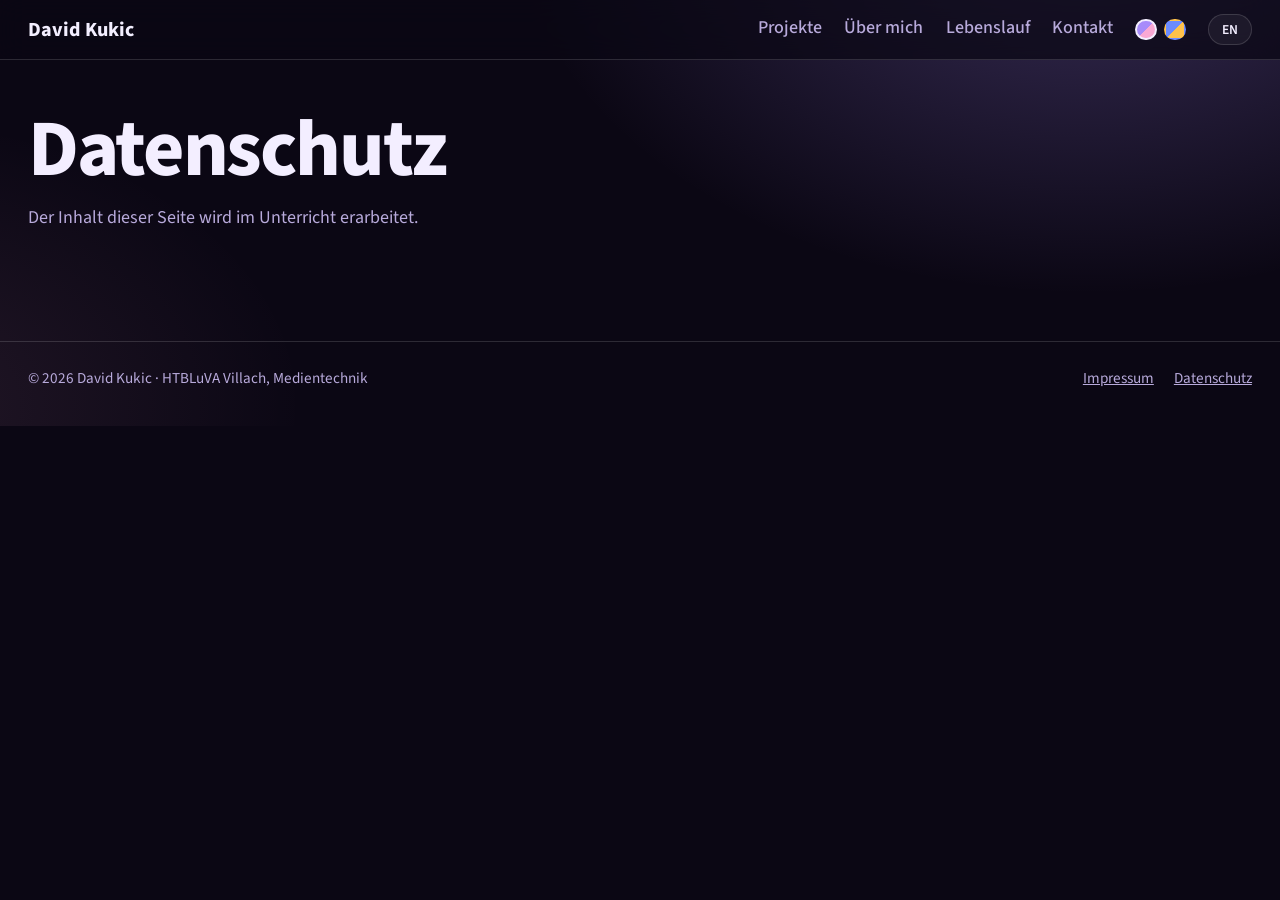
==== portfolio/datenschutz.html @ 2d11b522 "Add files via upload" ====
<!DOCTYPE html>
<html lang="de">
<head>
<meta charset="utf-8">
<meta name="viewport" content="width=device-width, initial-scale=1">
<title>Datenschutz – David Kukic</title>
<meta name="description" content="Datenschutzerklärung der Portfolio-Website von David Kukic.">
<link rel="icon" href="favicon.svg" type="image/svg+xml">
<link rel="preload" href="fonts/source-sans-3-latin-wght-normal.woff2" as="font" type="font/woff2" crossorigin>
<link rel="stylesheet" href="css/style.css">
</head>
<body>
<a class="skip" href="#inhalt">Zum Inhalt springen</a>
<header class="site-header"><div class="wrap">
<a class="brand" href="index.html">David Kukic</a>
<nav class="site-nav" aria-label="Hauptnavigation"><ul><li><a href="index.html#projekte">Projekte</a></li><li><a href="index.html#ueber-mich">Über mich</a></li><li><a href="index.html#lebenslauf">Lebenslauf</a></li><li><a href="index.html#kontakt">Kontakt</a></li></ul></nav>
</div></header>
<main id="inhalt"><div class="wrap">
<section><h1>Datenschutz</h1><p class="muted">Der Inhalt dieser Seite wird im Unterricht erarbeitet.</p></section>
</div></main>
<footer class="site-footer"><div class="wrap">
<p>© 2026 David Kukic · HTBLuVA Villach, Medientechnik</p>
<ul><li><a href="impressum.html">Impressum</a></li><li><a href="datenschutz.html">Datenschutz</a></li></ul>
</div></footer>

<script src="js/theme.js"></script>
<script src="js/lang.js"></script>
</body>
</html>
---- portfolio/css/style.css ----
/* Schriften lokal */
@font-face{font-family:"Source Sans 3";src:url("../fonts/source-sans-3-latin-wght-normal.woff2") format("woff2");font-weight:200 900;font-display:swap}

/* Styleguide: Farben, Schriften, Abstände zentral. Hier die Werte aus dem eigenen Styleguide eintragen. */
:root{
  --color-bg:#0B0714; --color-surface:#181029; --color-text:#F3EEFF; --color-muted:#B8AADB;
  --color-line:rgba(255,255,255,.14); --color-accent:#A78BFA; --color-on-accent:#0B0714; --color-gold:#F9A8D4;
  --accent-rgb:167,139,250;--gold-rgb:249,168,212;--bg-rgb:11,7,20;--surface-rgb:24,16,41;--white-rgb:255,255,255;--black-rgb:0,0,0;--shadow-rgb:5,3,10;
  --glass:linear-gradient(145deg,rgba(255,255,255,.09),rgba(255,255,255,.03));
  --font-display:"Source Sans 3",system-ui,sans-serif; --font-body:"Source Sans 3",system-ui,sans-serif;
  --color-dim:#8B7DB5; --space-s:.75rem; --space-m:1.5rem; --space-l:3rem; --space-xl:6rem; --radius:14px; --max:1140px;
}
*,*::before,*::after{box-sizing:border-box}
html{scroll-behavior:smooth;background:var(--color-bg)}
body{margin:0;color:var(--color-text);font:400 1.125rem/1.6 var(--font-body);
  background:radial-gradient(60rem 40rem at 85% -10%,rgba(var(--accent-rgb),.30),transparent 60%),radial-gradient(45rem 30rem at -10% 45%,rgba(var(--gold-rgb),.10),transparent 60%),var(--color-bg);background-attachment:fixed}
main{overflow-x:clip}
.wrap{max-width:var(--max);margin:0 auto;padding:0 clamp(1rem,4vw,2.5rem)}
a{color:var(--color-accent)}
:focus-visible{outline:2px solid var(--color-gold);outline-offset:3px}
.skip{position:absolute;left:-999px;top:0;background:var(--color-accent);color:var(--color-on-accent);padding:.5rem 1rem;z-index:20}
.skip:focus{left:0}
h1,h2,h3{font-family:var(--font-display);letter-spacing:-.03em;line-height:1.05;margin:0 0 var(--space-s)}
h1{font-size:clamp(2.6rem,6.5vw,5rem);font-weight:750}
h2{font-size:clamp(1.8rem,4vw,2.75rem);font-weight:700;display:flex;align-items:baseline;gap:1rem;margin-bottom:var(--space-m)}
h2 .num{font-size:.55em;color:transparent;-webkit-text-stroke:1px var(--color-accent)}
h3{font-size:1.3rem;font-weight:650}
p{margin:0 0 var(--space-s);max-width:60ch}
.muted{color:var(--color-muted)}
.site-header{position:sticky;top:0;z-index:10;background:rgba(var(--bg-rgb),.72);backdrop-filter:blur(14px);-webkit-backdrop-filter:blur(14px);border-bottom:1px solid var(--color-line)}
.site-header .wrap{display:flex;justify-content:space-between;align-items:center;gap:var(--space-m);flex-wrap:wrap;padding-top:.9rem;padding-bottom:.9rem}
.brand{font:750 1.25rem var(--font-display);color:var(--color-text);text-decoration:none}
.site-nav ul{display:flex;gap:1.4rem;list-style:none;margin:0;padding:0;flex-wrap:wrap}
.site-nav a{color:var(--color-muted);text-decoration:none;font-weight:500}
.site-nav a:hover{color:var(--color-text)}
section{padding:var(--space-l) 0}
section[id]{scroll-margin-top:4.5rem}
.hero{position:relative;display:grid;grid-template-columns:1.1fr .9fr;align-items:center;gap:var(--space-m);padding:clamp(2.5rem,7vw,5rem) 0 clamp(5rem,10vw,8rem);min-height:78vh}
.eyebrow{color:var(--color-gold);font-weight:600;letter-spacing:.14em;text-transform:uppercase;font-size:.85rem}
.hero p{font-size:1.2rem;color:var(--color-muted)}
.btn{display:inline-block;background:var(--color-accent);color:var(--color-on-accent);padding:.85rem 1.6rem;border-radius:999px;font-weight:650;text-decoration:none;box-shadow:0 10px 30px -8px rgba(var(--accent-rgb),.7);transition:transform .2s,box-shadow .2s}
.btn:hover{transform:translateY(-3px);box-shadow:0 16px 36px -8px rgba(var(--accent-rgb),.9)}
.btn.alt{background:transparent;color:var(--color-text);border:1px solid var(--color-line);box-shadow:none;margin-left:.5rem}
.btn-line{border:1px solid var(--color-line);background:rgba(var(--white-rgb),.05);color:var(--color-text);font:inherit;font-weight:600;padding:.5rem 1.1rem;border-radius:999px;cursor:pointer;transition:background .2s}
.btn-line:hover{background:rgba(var(--white-rgb),.14)}
/* 3D-Bühne */
.stage{height:400px;display:grid;place-items:center;perspective:900px}
.rig{--s:170px;position:relative;width:var(--s);height:var(--s);transform-style:preserve-3d;transform:rotateX(var(--rx,-14deg)) rotateY(var(--ry,22deg));transition:transform .2s ease-out}
.cube{position:absolute;inset:0;transform-style:preserve-3d;animation:spin 22s linear infinite}
@keyframes spin{to{transform:rotateX(360deg) rotateY(360deg)}}
.face{position:absolute;inset:0;display:grid;place-items:center;font:750 1.9rem var(--font-display);letter-spacing:-.02em;border:1px solid rgba(var(--white-rgb),.28);border-radius:14px;background:linear-gradient(145deg,rgba(var(--accent-rgb),.5),rgba(var(--gold-rgb),.14));backdrop-filter:blur(2px);box-shadow:inset 0 0 40px rgba(var(--white-rgb),.12),0 0 40px rgba(var(--accent-rgb),.35)}
.f1{transform:translateZ(calc(var(--s)/2))}.f2{transform:rotateY(180deg) translateZ(calc(var(--s)/2))}
.f3{transform:rotateY(90deg) translateZ(calc(var(--s)/2))}.f4{transform:rotateY(-90deg) translateZ(calc(var(--s)/2))}
.f5{transform:rotateX(90deg) translateZ(calc(var(--s)/2))}.f6{transform:rotateX(-90deg) translateZ(calc(var(--s)/2))}
.chip{position:absolute;padding:.4rem .9rem;border-radius:999px;background:var(--glass);border:1px solid var(--color-line);backdrop-filter:blur(8px);font-weight:600;font-size:.9rem;white-space:nowrap;animation:bob 5s ease-in-out infinite}
.c1{top:-40px;left:-130px;transform:translateZ(140px)}.c2{bottom:-30px;right:-120px;transform:translateZ(160px);animation-delay:-2s}.c3{top:50%;right:-170px;transform:translateZ(60px);animation-delay:-3.5s}
@keyframes bob{50%{translate:0 -14px}}
.floor{position:absolute;left:50%;bottom:0;width:150vw;height:300px;margin-left:-75vw;perspective:500px;overflow:hidden;pointer-events:none;-webkit-mask-image:linear-gradient(transparent,var(--color-bg) 40%);mask-image:linear-gradient(transparent,var(--color-bg) 40%)}
.floor::before{content:"";position:absolute;inset:0;transform-origin:top;transform:rotateX(68deg);background-image:linear-gradient(rgba(var(--accent-rgb),.55) 1px,transparent 1px),linear-gradient(90deg,rgba(var(--accent-rgb),.55) 1px,transparent 1px);background-size:60px 60px;animation:grid 3s linear infinite}
@keyframes grid{to{background-position:0 60px}}
/* Karten */
.tags{display:flex;flex-wrap:wrap;gap:.5rem;list-style:none;padding:0;margin:0}
.tags li{border:1px solid var(--color-line);border-radius:999px;padding:.2rem .8rem;background:rgba(var(--white-rgb),.05);font-size:.92rem}
.grid{display:grid;grid-template-columns:repeat(auto-fill,minmax(320px,1fr));gap:var(--space-m);list-style:none;margin:0;padding:0;perspective:1200px}
.card{position:relative;display:flex;flex-direction:column;background:var(--glass);border:1px solid var(--color-line);border-radius:18px;padding:12px;transform-style:preserve-3d;transform:rotateX(var(--rx,0deg)) rotateY(var(--ry,0deg));transition:transform .25s ease-out,box-shadow .25s;box-shadow:0 40px 60px -40px rgba(var(--black-rgb),.9)}
.card:hover{box-shadow:0 50px 70px -35px rgba(var(--black-rgb),1),0 0 40px -10px rgba(var(--accent-rgb),.45)}
.card::after{content:"";position:absolute;inset:0;border-radius:inherit;pointer-events:none;opacity:0;transition:opacity .25s;background:radial-gradient(circle at var(--gx,50%) var(--gy,0%),rgba(var(--white-rgb),.2),transparent 55%)}
.card img{display:block;width:100%;height:auto;aspect-ratio:4/3;object-fit:cover;border-radius:12px;box-shadow:0 24px 40px -18px rgba(var(--black-rgb),.8)}
.card-body{padding:var(--space-m) .75rem .75rem;display:flex;flex-direction:column;gap:var(--space-s);flex:1}
.card-body .tags{margin-bottom:auto}
.card-body button{align-self:flex-start}
dialog{max-width:620px;width:calc(100% - 2rem);background:var(--color-surface);color:var(--color-text);border:1px solid var(--color-line);border-radius:18px;padding:var(--space-m);box-shadow:0 40px 80px rgba(var(--black-rgb),.7)}
dialog::backdrop{background:rgba(var(--shadow-rgb),.75);backdrop-filter:blur(4px)}
dialog h2{display:block}
dialog{max-height:calc(100dvh - 2rem);overflow:auto}
.cover{display:block;width:100%;height:auto;border-radius:12px;margin:0 0 var(--space-m)}
.gallery{display:grid;grid-template-columns:repeat(auto-fit,minmax(200px,1fr));gap:.75rem;margin:var(--space-m) 0}
.gallery img{display:block;width:100%;height:auto;border-radius:10px}
.role{font-size:.95rem;color:var(--color-muted)}.role strong{color:var(--color-text)}
.yr{font-size:.5em;font-weight:500}
.site-footer{border-top:1px solid var(--color-line);padding:var(--space-m) 0;color:var(--color-muted);font-size:.95rem;margin-top:var(--space-l)}
.site-footer .wrap{display:flex;justify-content:space-between;gap:var(--space-m);flex-wrap:wrap}
.site-footer ul{display:flex;gap:1.25rem;list-style:none;margin:0;padding:0}
.site-footer a{color:var(--color-muted)}
.js .reveal{opacity:0;transform:translateY(40px) rotateX(8deg);transition:opacity .8s,transform .8s}
.js .reveal.in{opacity:1;transform:none}
@media (max-width:820px){.hero{grid-template-columns:1fr;min-height:0}.stage{height:320px}.rig{--s:130px}.face{font-size:1.4rem}.c1{left:-70px}.c2{right:-60px}.c3{display:none}}
@media (prefers-reduced-motion:reduce){html{scroll-behavior:auto}*,*::before,*::after{animation:none!important;transition:none!important}}
.zoom{display:block;width:100%;padding:0;border:0;background:none;cursor:zoom-in;border-radius:12px;color:inherit}
.zoom img{transition:filter .2s}.zoom:hover img{filter:brightness(1.12)}
dialog.lb{max-width:min(96vw,1200px);width:100%;background:transparent;border:0;box-shadow:none;padding:0;overflow:visible}
dialog.lb::backdrop{background:rgba(var(--shadow-rgb),.92)}
.lb figure{margin:0;text-align:center}
.lb img{max-width:100%;max-height:78dvh;width:auto;height:auto;border-radius:10px}
.lb figcaption{color:var(--color-muted);margin-top:.75rem;font-size:.95rem}
.lb-btn{position:fixed;width:3rem;height:3rem;border-radius:50%;border:1px solid var(--color-line);background:rgba(var(--surface-rgb),.9);color:var(--color-text);font-size:1.6rem;line-height:1;cursor:pointer}
.lb-btn:hover{background:var(--color-accent);color:var(--color-on-accent)}
.lb-close{top:1rem;right:1rem}.lb-prev{left:1rem;top:50%}.lb-next{right:1rem;top:50%}
/* Skills */
.skills{display:grid;grid-template-columns:repeat(auto-fit,minmax(220px,1fr));gap:var(--space-m);margin-top:var(--space-s)}
.skills h4{font:600 .95rem var(--font-body);color:var(--color-muted);margin:0 0 .5rem}
/* Kleine 3D-Würfel (Lebenslauf, Kontakt) */
.split2{display:grid;grid-template-columns:1fr auto;align-items:center;gap:var(--space-l)}
.mc-stage{width:240px;height:240px;display:grid;place-items:center;perspective:700px}
.mc{--s:130px;position:relative;width:var(--s);height:var(--s);transform-style:preserve-3d;animation:mcspin 20s linear infinite}
.mc .face{font-size:1.6rem}
@keyframes mcspin{from{transform:rotateX(-22deg) rotateY(0deg)}to{transform:rotateX(-22deg) rotateY(360deg)}}
@media (max-width:820px){.split2{grid-template-columns:1fr;gap:var(--space-m)}.mc-stage{width:180px;height:180px}.mc{--s:100px}.mc .face{font-size:1.3rem}}
@media (prefers-reduced-motion:reduce){.mc{transform:rotateX(-22deg) rotateY(30deg)}}
/* Mehr Tiefe und Inhalt */
.grad{background:linear-gradient(100deg,var(--color-accent),var(--color-gold));-webkit-background-clip:text;background-clip:text;color:transparent}
.hero::before{content:"";position:absolute;right:-6rem;top:-4rem;width:30rem;height:30rem;border-radius:50%;background:radial-gradient(circle,rgba(var(--accent-rgb),.28),transparent 65%);pointer-events:none;z-index:-1}
section.reveal+section.reveal{border-top:1px solid var(--color-line)}
.services{display:grid;grid-template-columns:repeat(auto-fit,minmax(260px,1fr));gap:var(--space-m);list-style:none;margin:0;padding:0}
.svc{background:var(--glass);border:1px solid var(--color-line);border-radius:18px;padding:var(--space-m);transition:transform .25s,box-shadow .25s,border-color .25s}
.svc:hover{transform:translateY(-6px);border-color:rgba(var(--accent-rgb),.6);box-shadow:0 24px 50px -24px rgba(var(--accent-rgb),.6)}
.svc svg{color:var(--color-accent);margin-bottom:var(--space-s)}
.svc p{color:var(--color-muted);margin:0}
.badge{position:absolute;top:1.4rem;left:1.4rem;z-index:2;background:rgba(var(--bg-rgb),.75);backdrop-filter:blur(6px);border:1px solid var(--color-line);border-radius:999px;padding:.1rem .7rem;font-size:.85rem;font-weight:600}
.about2{display:grid;grid-template-columns:1.1fr .9fr;gap:var(--space-l)}
.timeline{list-style:none;margin:var(--space-s) 0 0;padding:0 0 0 1.5rem;border-left:2px solid var(--color-line)}
.timeline li{position:relative;padding-bottom:var(--space-m)}
.timeline li::before{content:"";position:absolute;left:calc(-1.5rem - 7px);top:.45rem;width:12px;height:12px;border-radius:50%;background:var(--color-accent);box-shadow:0 0 0 4px rgba(var(--accent-rgb),.25),0 0 14px rgba(var(--accent-rgb),.8)}
.timeline .when{display:block;color:var(--color-gold);font-weight:600;font-size:.9rem}
.timeline strong{display:block}
.timeline p{margin:.15rem 0 0}
@media (max-width:820px){.about2{grid-template-columns:1fr}}
.tl-head{font:600 .95rem var(--font-body);color:var(--color-muted);margin:var(--space-m) 0 0}
.mt-m{margin-top:var(--space-m)}.mt-s{margin-top:var(--space-s)}.pt0{padding-top:0}
/* Fakten, Lebenslauf-Karte, Flip-Karte */
.facts{display:grid;grid-template-columns:repeat(auto-fit,minmax(150px,1fr));gap:var(--space-s);margin:var(--space-m) 0 0}
.facts div{background:var(--glass);border:1px solid var(--color-line);border-radius:var(--radius);padding:.75rem 1rem}
.facts dt{color:var(--color-muted);font-size:.85rem}
.facts dd{margin:0;font-weight:600}
.cv-card{display:flex;align-items:center;gap:var(--space-s);margin-top:var(--space-m);padding:1rem 1.25rem;max-width:420px;border:1px solid var(--color-line);border-radius:var(--radius);background:var(--glass);text-decoration:none;color:var(--color-text);transition:border-color .2s,box-shadow .2s}
.cv-card:hover{border-color:rgba(var(--accent-rgb),.6);box-shadow:0 20px 40px -24px rgba(var(--accent-rgb),.7)}
.cv-ico{display:grid;place-items:center;width:3rem;height:3.6rem;border-radius:8px;background:var(--color-accent);color:var(--color-on-accent);font:750 1rem var(--font-display)}
.cv-card small{display:block;color:var(--color-muted)}
.flip-stage{width:300px;height:190px;perspective:900px;justify-self:center}
.flip{width:100%;height:100%;position:relative;transform-style:preserve-3d;transition:transform .8s cubic-bezier(.2,.8,.2,1);cursor:pointer}
.flip.on,.flip-stage:hover .flip{transform:rotateY(180deg)}
.fl-face{position:absolute;inset:0;border-radius:16px;border:1px solid rgba(var(--white-rgb),.22);padding:1.25rem;backface-visibility:hidden;display:flex;flex-direction:column;justify-content:space-between;box-shadow:0 30px 50px -30px rgba(var(--black-rgb),.9)}
.fl-front{background:linear-gradient(145deg,rgba(var(--accent-rgb),.45),var(--color-surface))}
.fl-back{background:linear-gradient(145deg,rgba(var(--gold-rgb),.25),var(--color-surface));transform:rotateY(180deg)}
.fl-face strong{display:block;font:700 1.3rem var(--font-display)}
.fl-face span{color:var(--color-muted);font-size:.9rem}
.lang-btn{border:1px solid var(--color-line);background:rgba(var(--white-rgb),.05);color:var(--color-text);font:600 .85rem var(--font-body);border-radius:999px;padding:.3rem .8rem;cursor:pointer}
.lang-btn:hover{background:rgba(var(--white-rgb),.14)}
@media (max-width:820px){.flip-stage{width:260px;height:165px}}
/* Bewegung und Übergänge */
.progress{position:fixed;top:0;left:0;right:0;height:3px;background:linear-gradient(90deg,var(--color-accent),var(--color-gold));transform-origin:0 50%;transform:scaleX(0);z-index:30}
.cursor{position:fixed;left:0;top:0;width:34px;height:34px;border:1.5px solid var(--color-accent);border-radius:50%;pointer-events:none;z-index:40;opacity:0;transition:width .25s,height .25s,background .25s,opacity .3s}
.cursor.big{width:64px;height:64px;background:rgba(var(--accent-rgb),.15)}
.js .reveal{transform:none;transition:opacity .8s}
.js .st{opacity:0;transform:translateY(26px) scale(.98)}
.js .st.in{opacity:1;transform:none;transition:opacity .7s,transform .7s cubic-bezier(.2,.8,.2,1);transition-delay:calc(var(--i,0)*80ms)}
@keyframes rise{from{opacity:0;transform:translateY(28px)}}
.hero-text>*{animation:rise .9s cubic-bezier(.2,.8,.2,1) both}
.hero-text>:nth-child(2){animation-delay:.12s}.hero-text>:nth-child(3){animation-delay:.24s}.hero-text>:nth-child(4){animation-delay:.36s}.hero-text>:nth-child(5){animation-delay:.44s}
.statement{font:650 clamp(1.6rem,3.4vw,2.4rem)/1.2 var(--font-display);letter-spacing:-.02em;max-width:26ch;margin-bottom:var(--space-m)}
.js .statement{background:linear-gradient(180deg,var(--color-text) calc(var(--sp,0)*1%),var(--color-dim) calc(var(--sp,0)*1% + 25%));-webkit-background-clip:text;background-clip:text;color:transparent}
.about2{grid-template-columns:minmax(220px,.7fr) 1.3fr;align-items:start}
.portrait{margin:0;position:sticky;top:5rem}
.portrait img{display:block;width:100%;height:auto;aspect-ratio:4/5;object-fit:cover;border-radius:18px;border:1px solid var(--color-line);box-shadow:0 40px 60px -40px rgba(var(--black-rgb),.9)}
.portrait figcaption{margin-top:.6rem;color:var(--color-muted);font-size:.85rem}
.toolgroups{display:grid;grid-template-columns:repeat(auto-fit,minmax(250px,1fr));gap:var(--space-l) var(--space-m)}
.tg-head{display:flex;justify-content:space-between;align-items:baseline;border-bottom:1px solid var(--color-line);padding-bottom:.5rem;margin-bottom:var(--space-s)}
.tg-head h3{margin:0}.tg-head span{color:var(--color-muted);font-size:.85rem}
.tiles{display:grid;grid-template-columns:repeat(3,1fr);gap:.6rem;list-style:none;margin:0;padding:0}
.tile{aspect-ratio:1;display:flex;flex-direction:column;align-items:center;justify-content:center;gap:.25rem;background:var(--glass);border:1px solid var(--color-line);border-radius:12px;transition:border-color .25s,box-shadow .25s,transform .25s}
.tile:hover{border-color:rgba(var(--accent-rgb),.7);box-shadow:0 14px 30px -16px rgba(var(--accent-rgb),.8);transform:translateY(-4px)}
.tile b{font:700 1.5rem var(--font-display);color:var(--color-accent);letter-spacing:-.02em}
.tile span{font-size:.75rem;color:var(--color-muted);text-align:center;padding:0 .25rem;line-height:1.2}
.meta{margin:0;color:var(--color-gold);font-size:.82rem;font-weight:600;letter-spacing:.08em;text-transform:uppercase}
.card{cursor:pointer}
.card-body .btn-line::after{content:"";display:inline-block;width:.45em;height:.45em;border-top:2px solid currentColor;border-right:2px solid currentColor;transform:rotate(45deg);margin-left:.6rem;transition:transform .25s}
.card-body .btn-line:hover::after{transform:translateX(4px) rotate(45deg)}
@media (max-width:820px){.about2{grid-template-columns:1fr}.portrait{position:static;max-width:320px}}
@media (prefers-reduced-motion:reduce){.cursor,.progress{display:none}}
:root[data-theme="blau"]{--color-bg:#070B16;--color-surface:#0F1830;--color-text:#EAF0FF;--color-muted:#A3B1D1;--color-dim:#6E7CA3;--color-accent:#6C8BFF;--color-on-accent:#070B16;--color-gold:#FFC24B;--accent-rgb:108,139,255;--gold-rgb:255,194,75;--bg-rgb:7,11,22;--surface-rgb:15,24,48;--shadow-rgb:3,5,12}
/* Theme-Wahl */
.themes{display:flex;gap:.45rem;align-items:center;list-style:none}
.swatch{width:1.35rem;height:1.35rem;border-radius:50%;border:2px solid transparent;cursor:pointer;padding:0;outline-offset:2px}
.swatch[aria-pressed="true"]{border-color:var(--color-text)}
.swatch[data-theme="violett"]{background:linear-gradient(135deg,#A78BFA 50%,#F9A8D4 50%)}
.swatch[data-theme="blau"]{background:linear-gradient(135deg,#6C8BFF 50%,#FFC24B 50%)}
.m-bg{fill:var(--color-bg)}.m-k{stroke:var(--color-gold)}.m-d{stroke:var(--color-accent)}
.portrait-art{display:block;width:100%;height:auto;aspect-ratio:4/5;border-radius:18px;border:1px solid var(--color-line);box-shadow:0 40px 60px -40px rgba(var(--black-rgb),.9)}
.p1{stop-color:var(--color-surface)}.p2{stop-color:var(--color-bg)}
.pc{fill:var(--color-accent);fill-opacity:.85}.ps{fill:var(--color-accent);fill-opacity:.6}.pr{fill:none;stroke:var(--color-gold);stroke-opacity:.7;stroke-width:3}
/* Volle Breite, große abwechselnde Projekte */
:root{--max:none}
.wrap{padding:0 clamp(.75rem,2.2vw,2rem)}
.facts+h3{margin-top:4.5rem}
.grid{display:flex;flex-direction:column;gap:clamp(2.5rem,7vw,6rem);perspective:none}
.grid>.card{display:grid;grid-template-columns:1.3fr 1fr;align-items:center;gap:clamp(1rem,3vw,3rem);padding:clamp(.75rem,1.6vw,1.5rem);transform:translateX(calc(var(--tx,0)*1vw));opacity:var(--o,1);transition:box-shadow .25s}
.grid>.card:nth-child(even){grid-template-columns:1fr 1.3fr}
.grid>.card:nth-child(even)>img{order:2}
.grid>.card img{aspect-ratio:16/10}
.grid>.card .card-body{padding:clamp(.5rem,2vw,2rem)}
.grid>.card h3{font-size:clamp(1.8rem,3.4vw,3rem);line-height:1.02}
.grid>.card .card-body p{font-size:1.05rem}
@media (max-width:820px){.grid>.card,.grid>.card:nth-child(even){grid-template-columns:1fr}.grid>.card:nth-child(even)>img{order:0}}
/* Zum Spielen: begehbares 3D-Haus */
.toy{position:relative;height:clamp(360px,56vw,620px);margin-top:var(--space-m);cursor:grab;touch-action:pan-y;user-select:none;-webkit-user-select:none;border:1px solid var(--color-line);border-radius:24px;background:radial-gradient(60% 70% at 50% 45%,rgba(var(--accent-rgb),.22),transparent 70%),var(--glass);overflow:hidden}
.toy.grab{cursor:grabbing}
.toy:focus-visible{outline:2px solid var(--color-gold);outline-offset:4px}
.toy-cv{position:absolute;inset:0;width:100%;height:100%;display:block}
.toy.nogl::after{content:"Dein Browser unterstützt WebGL nicht.";position:absolute;inset:0;display:grid;place-items:center;color:var(--color-muted)}
.toy-ctl{position:absolute;left:1rem;bottom:1rem;display:flex;gap:.5rem;cursor:default;z-index:2}
.toy-ctl button{border:1px solid var(--color-line);background:rgba(var(--bg-rgb),.72);backdrop-filter:blur(8px);color:var(--color-text);font:600 .9rem var(--font-body);border-radius:999px;min-width:2.4rem;height:2.4rem;padding:0 .9rem;cursor:pointer}
.toy-ctl button:hover{background:var(--color-accent);color:var(--color-on-accent)}
#toy-snow .r-on{display:none}#toy-snow[aria-pressed="true"] .r-on{display:inline}#toy-snow[aria-pressed="true"] .r-off{display:none}
.toy-hint{margin:.75rem 0 0;color:var(--color-muted);font-size:.9rem}
/* Projektnummer: sitzt immer auf der Bildseite und nie über dem Text */
.grid>.card .badge{left:1.6rem;right:auto}
.grid>.card:nth-child(even) .badge{left:auto;right:1.6rem}
@media (max-width:820px){.grid>.card:nth-child(even) .badge{left:1.6rem;right:auto}}
@media (prefers-reduced-motion:reduce){.toy-hint{display:none}}
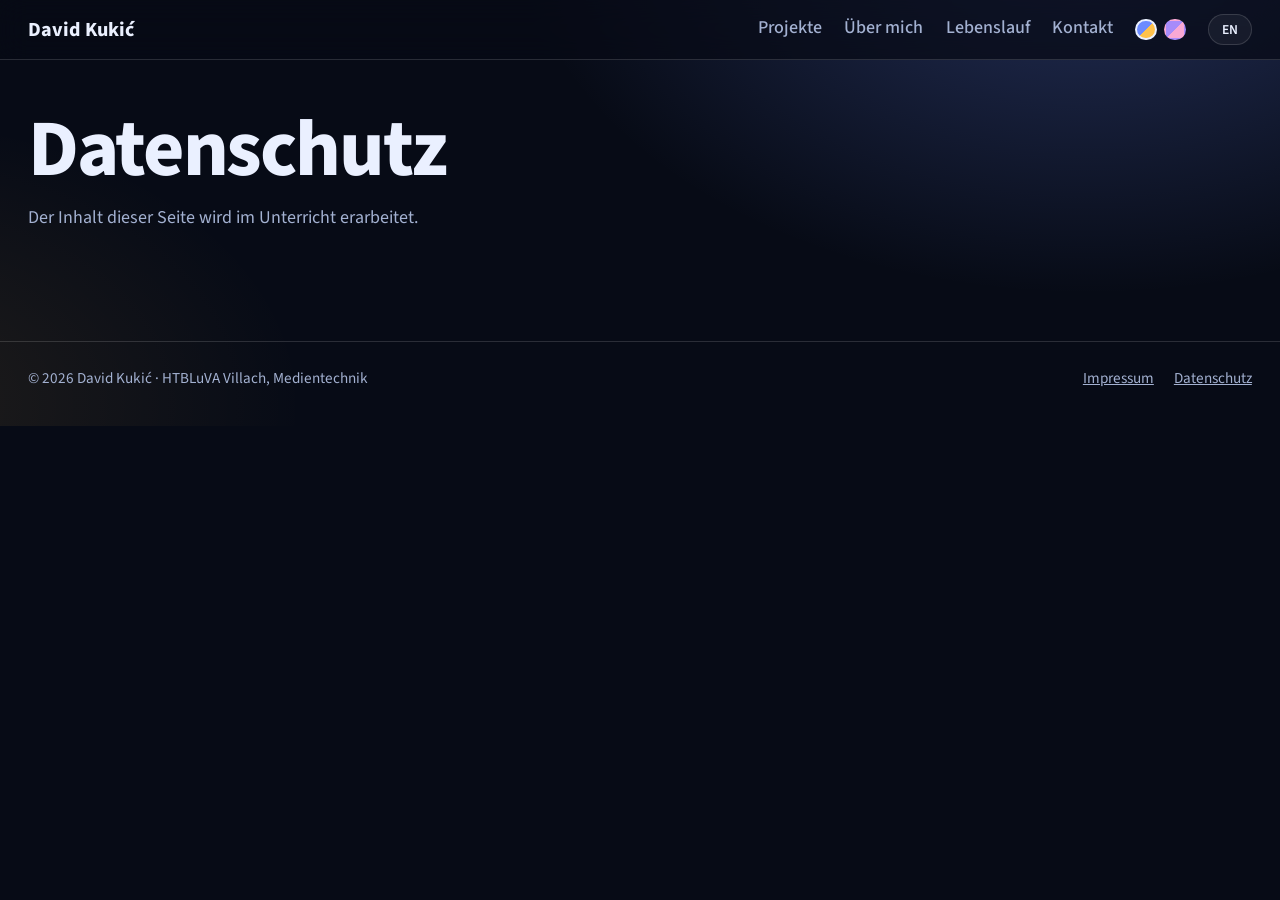
==== commit 08c5fb0d: "Add files via upload" ====
--- a/portfolio/datenschutz.html
+++ b/portfolio/datenschutz.html
@@ -1,25 +1,25 @@
 <!DOCTYPE html>
-<html lang="de">
+<html lang="de" data-theme="blau">
 <head>
 <meta charset="utf-8">
 <meta name="viewport" content="width=device-width, initial-scale=1">
-<title>Datenschutz – David Kukic</title>
-<meta name="description" content="Datenschutzerklärung der Portfolio-Website von David Kukic.">
-<link rel="icon" href="favicon.svg" type="image/svg+xml">
+<title>Datenschutz – David Kukić</title>
+<meta name="description" content="Datenschutzerklärung der Portfolio-Website von David Kukić.">
+<link rel="icon" href="logo.svg" type="image/svg+xml">
 <link rel="preload" href="fonts/source-sans-3-latin-wght-normal.woff2" as="font" type="font/woff2" crossorigin>
 <link rel="stylesheet" href="css/style.css">
 </head>
 <body>
 <a class="skip" href="#inhalt">Zum Inhalt springen</a>
 <header class="site-header"><div class="wrap">
-<a class="brand" href="index.html">David Kukic</a>
+<a class="brand" href="index.html">David Kukić</a>
 <nav class="site-nav" aria-label="Hauptnavigation"><ul><li><a href="index.html#projekte">Projekte</a></li><li><a href="index.html#ueber-mich">Über mich</a></li><li><a href="index.html#lebenslauf">Lebenslauf</a></li><li><a href="index.html#kontakt">Kontakt</a></li></ul></nav>
 </div></header>
 <main id="inhalt"><div class="wrap">
 <section><h1>Datenschutz</h1><p class="muted">Der Inhalt dieser Seite wird im Unterricht erarbeitet.</p></section>
 </div></main>
 <footer class="site-footer"><div class="wrap">
-<p>© 2026 David Kukic · HTBLuVA Villach, Medientechnik</p>
+<p>© 2026 David Kukić · HTBLuVA Villach, Medientechnik</p>
 <ul><li><a href="impressum.html">Impressum</a></li><li><a href="datenschutz.html">Datenschutz</a></li></ul>
 </div></footer>
 
--- a/portfolio/css/style.css
+++ b/portfolio/css/style.css
@@ -1,219 +1,1532 @@
 /* Schriften lokal */
-@font-face{font-family:"Source Sans 3";src:url("../fonts/source-sans-3-latin-wght-normal.woff2") format("woff2");font-weight:200 900;font-display:swap}
+@font-face {
+    font-family: "Source Sans 3";
+    src: url("../fonts/source-sans-3-latin-wght-normal.woff2") format("woff2");
+    font-weight: 200 900;
+    font-display: swap;
+}
 
 /* Styleguide: Farben, Schriften, Abstände zentral. Hier die Werte aus dem eigenen Styleguide eintragen. */
-:root{
-  --color-bg:#0B0714; --color-surface:#181029; --color-text:#F3EEFF; --color-muted:#B8AADB;
-  --color-line:rgba(255,255,255,.14); --color-accent:#A78BFA; --color-on-accent:#0B0714; --color-gold:#F9A8D4;
-  --accent-rgb:167,139,250;--gold-rgb:249,168,212;--bg-rgb:11,7,20;--surface-rgb:24,16,41;--white-rgb:255,255,255;--black-rgb:0,0,0;--shadow-rgb:5,3,10;
-  --glass:linear-gradient(145deg,rgba(255,255,255,.09),rgba(255,255,255,.03));
-  --font-display:"Source Sans 3",system-ui,sans-serif; --font-body:"Source Sans 3",system-ui,sans-serif;
-  --color-dim:#8B7DB5; --space-s:.75rem; --space-m:1.5rem; --space-l:3rem; --space-xl:6rem; --radius:14px; --max:1140px;
-}
-*,*::before,*::after{box-sizing:border-box}
-html{scroll-behavior:smooth;background:var(--color-bg)}
-body{margin:0;color:var(--color-text);font:400 1.125rem/1.6 var(--font-body);
-  background:radial-gradient(60rem 40rem at 85% -10%,rgba(var(--accent-rgb),.30),transparent 60%),radial-gradient(45rem 30rem at -10% 45%,rgba(var(--gold-rgb),.10),transparent 60%),var(--color-bg);background-attachment:fixed}
-main{overflow-x:clip}
-.wrap{max-width:var(--max);margin:0 auto;padding:0 clamp(1rem,4vw,2.5rem)}
-a{color:var(--color-accent)}
-:focus-visible{outline:2px solid var(--color-gold);outline-offset:3px}
-.skip{position:absolute;left:-999px;top:0;background:var(--color-accent);color:var(--color-on-accent);padding:.5rem 1rem;z-index:20}
-.skip:focus{left:0}
-h1,h2,h3{font-family:var(--font-display);letter-spacing:-.03em;line-height:1.05;margin:0 0 var(--space-s)}
-h1{font-size:clamp(2.6rem,6.5vw,5rem);font-weight:750}
-h2{font-size:clamp(1.8rem,4vw,2.75rem);font-weight:700;display:flex;align-items:baseline;gap:1rem;margin-bottom:var(--space-m)}
-h2 .num{font-size:.55em;color:transparent;-webkit-text-stroke:1px var(--color-accent)}
-h3{font-size:1.3rem;font-weight:650}
-p{margin:0 0 var(--space-s);max-width:60ch}
-.muted{color:var(--color-muted)}
-.site-header{position:sticky;top:0;z-index:10;background:rgba(var(--bg-rgb),.72);backdrop-filter:blur(14px);-webkit-backdrop-filter:blur(14px);border-bottom:1px solid var(--color-line)}
-.site-header .wrap{display:flex;justify-content:space-between;align-items:center;gap:var(--space-m);flex-wrap:wrap;padding-top:.9rem;padding-bottom:.9rem}
-.brand{font:750 1.25rem var(--font-display);color:var(--color-text);text-decoration:none}
-.site-nav ul{display:flex;gap:1.4rem;list-style:none;margin:0;padding:0;flex-wrap:wrap}
-.site-nav a{color:var(--color-muted);text-decoration:none;font-weight:500}
-.site-nav a:hover{color:var(--color-text)}
-section{padding:var(--space-l) 0}
-section[id]{scroll-margin-top:4.5rem}
-.hero{position:relative;display:grid;grid-template-columns:1.1fr .9fr;align-items:center;gap:var(--space-m);padding:clamp(2.5rem,7vw,5rem) 0 clamp(5rem,10vw,8rem);min-height:78vh}
-.eyebrow{color:var(--color-gold);font-weight:600;letter-spacing:.14em;text-transform:uppercase;font-size:.85rem}
-.hero p{font-size:1.2rem;color:var(--color-muted)}
-.btn{display:inline-block;background:var(--color-accent);color:var(--color-on-accent);padding:.85rem 1.6rem;border-radius:999px;font-weight:650;text-decoration:none;box-shadow:0 10px 30px -8px rgba(var(--accent-rgb),.7);transition:transform .2s,box-shadow .2s}
-.btn:hover{transform:translateY(-3px);box-shadow:0 16px 36px -8px rgba(var(--accent-rgb),.9)}
-.btn.alt{background:transparent;color:var(--color-text);border:1px solid var(--color-line);box-shadow:none;margin-left:.5rem}
-.btn-line{border:1px solid var(--color-line);background:rgba(var(--white-rgb),.05);color:var(--color-text);font:inherit;font-weight:600;padding:.5rem 1.1rem;border-radius:999px;cursor:pointer;transition:background .2s}
-.btn-line:hover{background:rgba(var(--white-rgb),.14)}
+:root {
+    --color-bg: #0B0714;
+    --color-surface: #181029;
+    --color-text: #F3EEFF;
+    --color-muted: #B8AADB;
+    --color-line: rgba(255,255,255,.14);
+    --color-accent: #A78BFA;
+    --color-on-accent: #0B0714;
+    --color-gold: #F9A8D4;
+    --accent-rgb: 167,139,250;
+    --gold-rgb: 249,168,212;
+    --bg-rgb: 11,7,20;
+    --surface-rgb: 24,16,41;
+    --white-rgb: 255,255,255;
+    --black-rgb: 0,0,0;
+    --shadow-rgb: 5,3,10;
+    --glass: linear-gradient(145deg,rgba(255,255,255,.09),rgba(255,255,255,.03));
+    --font-display: "Source Sans 3",system-ui,sans-serif;
+    --font-body: "Source Sans 3",system-ui,sans-serif;
+    --color-dim: #8B7DB5;
+    --space-s: 0.75rem;
+    --space-m: 1.5rem;
+    --space-l: 3rem;
+    --space-xl: 6rem;
+    --radius: 0.875rem;
+    --max: 71.25rem;
+}
+*,
+*::after,
+*::before {
+    box-sizing: border-box;
+}
+html {
+    scroll-behavior: smooth;
+    background: var(--color-bg);
+}
+body {
+    margin: 0;
+    color: var(--color-text);
+    font: 400 1.125rem/1.6 var(--font-body);
+    background: radial-gradient(60rem 40rem at 85% -10%,rgba(var(--accent-rgb),.30),transparent 60%),radial-gradient(45rem 30rem at -10% 45%,rgba(var(--gold-rgb),.10),transparent 60%),var(--color-bg);
+    background-attachment: fixed;
+}
+main {
+    overflow-x: clip;
+}
+.wrap {
+    max-width: var(--max);
+    margin: 0 auto;
+    padding: 0 clamp(1rem,4vw,2.5rem);
+}
+a {
+    color: var(--color-accent);
+}
+:focus-visible {
+    outline: 2px solid var(--color-gold);
+    outline-offset: 0.1875rem;
+}
+.skip {
+    position: absolute;
+    left: -62.4375rem;
+    top: 0;
+    background: var(--color-accent);
+    color: var(--color-on-accent);
+    padding: 0.5rem 1rem;
+    z-index: 20;
+}
+.skip:focus {
+    left: 0;
+}
+h1,
+h2,
+h3 {
+    font-family: var(--font-display);
+    letter-spacing: -.03em;
+    line-height: 1.05;
+    margin: 0 0 var(--space-s);
+}
+h1 {
+    font-size: clamp(2.6rem,6.5vw,5rem);
+    font-weight: 750;
+}
+h2 {
+    font-size: clamp(1.8rem,4vw,2.75rem);
+    font-weight: 700;
+    display: flex;
+    align-items: baseline;
+    gap: 1rem;
+    margin-bottom: var(--space-m);
+}
+h2 .num {
+    font-size: 0.55em;
+    color: transparent;
+    -webkit-text-stroke: 1px var(--color-accent);
+}
+h3 {
+    font-size: 1.3rem;
+    font-weight: 650;
+}
+p {
+    margin: 0 0 var(--space-s);
+    max-width: 60ch;
+}
+.muted {
+    color: var(--color-muted);
+}
+.site-header {
+    position: sticky;
+    top: 0;
+    z-index: 10;
+    background: rgba(var(--bg-rgb),.72);
+    backdrop-filter:blur(0.875rem);
+    -webkit-backdrop-filter:blur(0.875rem);
+    border-bottom: 1px solid var(--color-line);
+}
+.site-header .wrap {
+    display: flex;
+    justify-content: space-between;
+    align-items: center;
+    gap: var(--space-m);
+    flex-wrap: wrap;
+    padding-top: 0.9rem;
+    padding-bottom: 0.9rem;
+}
+.brand {
+    font: 750 1.25rem var(--font-display);
+    color: var(--color-text);
+    text-decoration: none;
+}
+.site-nav ul {
+    display: flex;
+    gap: 1.4rem;
+    list-style: none;
+    margin: 0;
+    padding: 0;
+    flex-wrap: wrap;
+}
+.site-nav a {
+    color: var(--color-muted);
+    text-decoration: none;
+    font-weight: 500;
+}
+.site-nav a:hover {
+    color: var(--color-text);
+}
+section {
+    padding: var(--space-l) 0;
+}
+section[id] {
+    scroll-margin-top: 4.5rem;
+}
+.hero {
+    position: relative;
+    display: grid;
+    grid-template-columns: 1.1fr 0.9fr;
+    align-items: center;
+    gap: var(--space-m);
+    padding: clamp(2.5rem,7vw,5rem) 0 clamp(5rem,10vw,8rem);
+    min-height: 78vh;
+}
+.eyebrow {
+    color: var(--color-gold);
+    font-weight: 600;
+    letter-spacing: 0.14em;
+    text-transform: uppercase;
+    font-size: 0.85rem;
+}
+.hero p {
+    font-size: 1.2rem;
+    color: var(--color-muted);
+}
+.btn {
+    display: inline-block;
+    background: var(--color-accent);
+    color: var(--color-on-accent);
+    padding: 0.85rem 1.6rem;
+    border-radius: 62.4375rem;
+    font-weight: 650;
+    text-decoration: none;
+    box-shadow: 0 0.625rem 1.875rem -0.5rem rgba(var(--accent-rgb),.7);
+    transition: transform 0.2s,box-shadow 0.2s;
+}
+.btn:hover {
+    transform: translateY(-0.1875rem);
+    box-shadow: 0 1rem 2.25rem -0.5rem rgba(var(--accent-rgb),.9);
+}
+.btn.alt {
+    background: transparent;
+    color: var(--color-text);
+    border: 1px solid var(--color-line);
+    box-shadow: none;
+    margin-left: 0.5rem;
+}
+.btn-line {
+    border: 1px solid var(--color-line);
+    background: rgba(var(--white-rgb),.05);
+    color: var(--color-text);
+    font: inherit;
+    font-weight: 600;
+    padding: 0.5rem 1.1rem;
+    border-radius: 62.4375rem;
+    cursor: pointer;
+    transition: background 0.2s;
+}
+.btn-line:hover {
+    background: rgba(var(--white-rgb),.14);
+}
 /* 3D-Bühne */
-.stage{height:400px;display:grid;place-items:center;perspective:900px}
-.rig{--s:170px;position:relative;width:var(--s);height:var(--s);transform-style:preserve-3d;transform:rotateX(var(--rx,-14deg)) rotateY(var(--ry,22deg));transition:transform .2s ease-out}
-.cube{position:absolute;inset:0;transform-style:preserve-3d;animation:spin 22s linear infinite}
-@keyframes spin{to{transform:rotateX(360deg) rotateY(360deg)}}
-.face{position:absolute;inset:0;display:grid;place-items:center;font:750 1.9rem var(--font-display);letter-spacing:-.02em;border:1px solid rgba(var(--white-rgb),.28);border-radius:14px;background:linear-gradient(145deg,rgba(var(--accent-rgb),.5),rgba(var(--gold-rgb),.14));backdrop-filter:blur(2px);box-shadow:inset 0 0 40px rgba(var(--white-rgb),.12),0 0 40px rgba(var(--accent-rgb),.35)}
-.f1{transform:translateZ(calc(var(--s)/2))}.f2{transform:rotateY(180deg) translateZ(calc(var(--s)/2))}
-.f3{transform:rotateY(90deg) translateZ(calc(var(--s)/2))}.f4{transform:rotateY(-90deg) translateZ(calc(var(--s)/2))}
-.f5{transform:rotateX(90deg) translateZ(calc(var(--s)/2))}.f6{transform:rotateX(-90deg) translateZ(calc(var(--s)/2))}
-.chip{position:absolute;padding:.4rem .9rem;border-radius:999px;background:var(--glass);border:1px solid var(--color-line);backdrop-filter:blur(8px);font-weight:600;font-size:.9rem;white-space:nowrap;animation:bob 5s ease-in-out infinite}
-.c1{top:-40px;left:-130px;transform:translateZ(140px)}.c2{bottom:-30px;right:-120px;transform:translateZ(160px);animation-delay:-2s}.c3{top:50%;right:-170px;transform:translateZ(60px);animation-delay:-3.5s}
-@keyframes bob{50%{translate:0 -14px}}
-.floor{position:absolute;left:50%;bottom:0;width:150vw;height:300px;margin-left:-75vw;perspective:500px;overflow:hidden;pointer-events:none;-webkit-mask-image:linear-gradient(transparent,var(--color-bg) 40%);mask-image:linear-gradient(transparent,var(--color-bg) 40%)}
-.floor::before{content:"";position:absolute;inset:0;transform-origin:top;transform:rotateX(68deg);background-image:linear-gradient(rgba(var(--accent-rgb),.55) 1px,transparent 1px),linear-gradient(90deg,rgba(var(--accent-rgb),.55) 1px,transparent 1px);background-size:60px 60px;animation:grid 3s linear infinite}
-@keyframes grid{to{background-position:0 60px}}
+.stage {
+    height: 25rem;
+    display: grid;
+    place-items: center;
+    perspective: 56.25rem;
+}
+.rig {
+    --s: 10.625rem;
+    position: relative;
+    width: var(--s);
+    height: var(--s);
+    transform-style: preserve-3d;
+    transform: rotateX(var(--rx,-14deg)) rotateY(var(--ry,22deg));
+    transition: transform 0.2s ease-out;
+}
+.cube {
+    position: absolute;
+    inset: 0;
+    transform-style: preserve-3d;
+    animation: spin 22s linear infinite;
+}
+@keyframes spin {
+    to {
+        transform: rotateX(360deg) rotateY(360deg);
+    }
+}
+.face {
+    position: absolute;
+    inset: 0;
+    display: grid;
+    place-items: center;
+    font: 750 1.9rem var(--font-display);
+    letter-spacing: -.02em;
+    border: 1px solid rgba(var(--white-rgb),.28);
+    border-radius: 0.875rem;
+    background: linear-gradient(145deg,rgba(var(--accent-rgb),.5),rgba(var(--gold-rgb),.14));
+    backdrop-filter:blur(2px);
+    box-shadow: inset 0 0 2.5rem rgba(var(--white-rgb),.12),0 0 2.5rem rgba(var(--accent-rgb),.35);
+}
+.f1 {
+    transform: translateZ(calc(var(--s)/2));
+}
+.f2 {
+    transform: rotateY(180deg) translateZ(calc(var(--s)/2));
+}
+.f3 {
+    transform: rotateY(90deg) translateZ(calc(var(--s)/2));
+}
+.f4 {
+    transform: rotateY(-90deg) translateZ(calc(var(--s)/2));
+}
+.f5 {
+    transform: rotateX(90deg) translateZ(calc(var(--s)/2));
+}
+.f6 {
+    transform: rotateX(-90deg) translateZ(calc(var(--s)/2));
+}
+.chip {
+    position: absolute;
+    padding: 0.4rem 0.9rem;
+    border-radius: 62.4375rem;
+    background: var(--glass);
+    border: 1px solid var(--color-line);
+    backdrop-filter:blur(0.5rem);
+    font-weight: 600;
+    font-size: 0.9rem;
+    white-space: nowrap;
+    animation: bob 5s ease-in-out infinite;
+}
+.c1 {
+    top: -2.5rem;
+    left: -8.125rem;
+    transform: translateZ(8.75rem);
+}
+.c2 {
+    bottom: -1.875rem;
+    right: -7.5rem;
+    transform: translateZ(10rem);
+    animation-delay: -2s;
+}
+.c3 {
+    top: 50%;
+    right: -10.625rem;
+    transform: translateZ(3.75rem);
+    animation-delay: -3.5s;
+}
+@keyframes bob {
+    50% {
+        translate: 0 -0.875rem;
+    }
+}
+.floor {
+    position: absolute;
+    left: 50%;
+    bottom: 0;
+    width: 150vw;
+    height: 18.75rem;
+    margin-left: -75vw;
+    perspective: 31.25rem;
+    overflow: hidden;
+    pointer-events: none;
+    -webkit-mask-image: linear-gradient(transparent,var(--color-bg) 40%);
+    mask-image: linear-gradient(transparent,var(--color-bg) 40%);
+}
+.floor::before {
+    content: "";
+    position: absolute;
+    inset: 0;
+    transform-origin: top;
+    transform: rotateX(68deg);
+    background-image: linear-gradient(rgba(var(--accent-rgb),.55) 1px,transparent 1px),linear-gradient(90deg,rgba(var(--accent-rgb),.55) 1px,transparent 1px);
+    background-size: 3.75rem 3.75rem;
+    animation: grid 3s linear infinite;
+}
+@keyframes grid {
+    to {
+        background-position: 0 3.75rem;
+    }
+}
 /* Karten */
-.tags{display:flex;flex-wrap:wrap;gap:.5rem;list-style:none;padding:0;margin:0}
-.tags li{border:1px solid var(--color-line);border-radius:999px;padding:.2rem .8rem;background:rgba(var(--white-rgb),.05);font-size:.92rem}
-.grid{display:grid;grid-template-columns:repeat(auto-fill,minmax(320px,1fr));gap:var(--space-m);list-style:none;margin:0;padding:0;perspective:1200px}
-.card{position:relative;display:flex;flex-direction:column;background:var(--glass);border:1px solid var(--color-line);border-radius:18px;padding:12px;transform-style:preserve-3d;transform:rotateX(var(--rx,0deg)) rotateY(var(--ry,0deg));transition:transform .25s ease-out,box-shadow .25s;box-shadow:0 40px 60px -40px rgba(var(--black-rgb),.9)}
-.card:hover{box-shadow:0 50px 70px -35px rgba(var(--black-rgb),1),0 0 40px -10px rgba(var(--accent-rgb),.45)}
-.card::after{content:"";position:absolute;inset:0;border-radius:inherit;pointer-events:none;opacity:0;transition:opacity .25s;background:radial-gradient(circle at var(--gx,50%) var(--gy,0%),rgba(var(--white-rgb),.2),transparent 55%)}
-.card img{display:block;width:100%;height:auto;aspect-ratio:4/3;object-fit:cover;border-radius:12px;box-shadow:0 24px 40px -18px rgba(var(--black-rgb),.8)}
-.card-body{padding:var(--space-m) .75rem .75rem;display:flex;flex-direction:column;gap:var(--space-s);flex:1}
-.card-body .tags{margin-bottom:auto}
-.card-body button{align-self:flex-start}
-dialog{max-width:620px;width:calc(100% - 2rem);background:var(--color-surface);color:var(--color-text);border:1px solid var(--color-line);border-radius:18px;padding:var(--space-m);box-shadow:0 40px 80px rgba(var(--black-rgb),.7)}
-dialog::backdrop{background:rgba(var(--shadow-rgb),.75);backdrop-filter:blur(4px)}
-dialog h2{display:block}
-dialog{max-height:calc(100dvh - 2rem);overflow:auto}
-.cover{display:block;width:100%;height:auto;border-radius:12px;margin:0 0 var(--space-m)}
-.gallery{display:grid;grid-template-columns:repeat(auto-fit,minmax(200px,1fr));gap:.75rem;margin:var(--space-m) 0}
-.gallery img{display:block;width:100%;height:auto;border-radius:10px}
-.role{font-size:.95rem;color:var(--color-muted)}.role strong{color:var(--color-text)}
-.yr{font-size:.5em;font-weight:500}
-.site-footer{border-top:1px solid var(--color-line);padding:var(--space-m) 0;color:var(--color-muted);font-size:.95rem;margin-top:var(--space-l)}
-.site-footer .wrap{display:flex;justify-content:space-between;gap:var(--space-m);flex-wrap:wrap}
-.site-footer ul{display:flex;gap:1.25rem;list-style:none;margin:0;padding:0}
-.site-footer a{color:var(--color-muted)}
-.js .reveal{opacity:0;transform:translateY(40px) rotateX(8deg);transition:opacity .8s,transform .8s}
-.js .reveal.in{opacity:1;transform:none}
-@media (max-width:820px){.hero{grid-template-columns:1fr;min-height:0}.stage{height:320px}.rig{--s:130px}.face{font-size:1.4rem}.c1{left:-70px}.c2{right:-60px}.c3{display:none}}
-@media (prefers-reduced-motion:reduce){html{scroll-behavior:auto}*,*::before,*::after{animation:none!important;transition:none!important}}
-.zoom{display:block;width:100%;padding:0;border:0;background:none;cursor:zoom-in;border-radius:12px;color:inherit}
-.zoom img{transition:filter .2s}.zoom:hover img{filter:brightness(1.12)}
-dialog.lb{max-width:min(96vw,1200px);width:100%;background:transparent;border:0;box-shadow:none;padding:0;overflow:visible}
-dialog.lb::backdrop{background:rgba(var(--shadow-rgb),.92)}
-.lb figure{margin:0;text-align:center}
-.lb img{max-width:100%;max-height:78dvh;width:auto;height:auto;border-radius:10px}
-.lb figcaption{color:var(--color-muted);margin-top:.75rem;font-size:.95rem}
-.lb-btn{position:fixed;width:3rem;height:3rem;border-radius:50%;border:1px solid var(--color-line);background:rgba(var(--surface-rgb),.9);color:var(--color-text);font-size:1.6rem;line-height:1;cursor:pointer}
-.lb-btn:hover{background:var(--color-accent);color:var(--color-on-accent)}
-.lb-close{top:1rem;right:1rem}.lb-prev{left:1rem;top:50%}.lb-next{right:1rem;top:50%}
+.tags {
+    display: flex;
+    flex-wrap: wrap;
+    gap: 0.5rem;
+    list-style: none;
+    padding: 0;
+    margin: 0;
+}
+.tags li {
+    border: 1px solid var(--color-line);
+    border-radius: 62.4375rem;
+    padding: 0.2rem 0.8rem;
+    background: rgba(var(--white-rgb),.05);
+    font-size: 0.92rem;
+}
+.grid {
+    display: grid;
+    grid-template-columns: repeat(auto-fill,minmax(20rem,1fr));
+    gap: var(--space-m);
+    list-style: none;
+    margin: 0;
+    padding: 0;
+    perspective: 75rem;
+}
+.card {
+    position: relative;
+    display: flex;
+    flex-direction: column;
+    background: var(--glass);
+    border: 1px solid var(--color-line);
+    border-radius: 1.125rem;
+    padding: 0.75rem;
+    transform-style: preserve-3d;
+    transform: rotateX(var(--rx,0deg)) rotateY(var(--ry,0deg));
+    transition: transform 0.25s ease-out,box-shadow 0.25s;
+    box-shadow: 0 2.5rem 3.75rem -2.5rem rgba(var(--black-rgb),.9);
+}
+.card:hover {
+    box-shadow: 0 3.125rem 4.375rem -2.1875rem rgba(var(--black-rgb),1),0 0 2.5rem -0.625rem rgba(var(--accent-rgb),.45);
+}
+.card::after {
+    content: "";
+    position: absolute;
+    inset: 0;
+    border-radius: inherit;
+    pointer-events: none;
+    opacity: 0;
+    transition: opacity 0.25s;
+    background: radial-gradient(circle at var(--gx,50%) var(--gy,0%),rgba(var(--white-rgb),.2),transparent 55%);
+}
+.card img {
+    display: block;
+    width: 100%;
+    height: auto;
+    aspect-ratio: 4/3;
+    object-fit: cover;
+    border-radius: 0.75rem;
+    box-shadow: 0 1.5rem 2.5rem -1.125rem rgba(var(--black-rgb),.8);
+}
+.card-body {
+    padding: var(--space-m) 0.75rem 0.75rem;
+    display: flex;
+    flex-direction: column;
+    gap: var(--space-s);
+    flex: 1;
+}
+.card-body .tags {
+    margin-bottom: auto;
+}
+.card-body button {
+    align-self: flex-start;
+}
+dialog {
+    max-width: 38.75rem;
+    width: calc(100% - 2rem);
+    background: var(--color-surface);
+    color: var(--color-text);
+    border: 1px solid var(--color-line);
+    border-radius: 1.125rem;
+    padding: var(--space-m);
+    box-shadow: 0 2.5rem 5rem rgba(var(--black-rgb),.7);
+}
+dialog::backdrop {
+    background: rgba(var(--shadow-rgb),.75);
+    backdrop-filter:blur(0.25rem);
+}
+dialog h2 {
+    display: block;
+}
+dialog {
+    max-height: calc(100dvh - 2rem);
+    overflow: auto;
+}
+.cover {
+    display: block;
+    width: 100%;
+    height: auto;
+    border-radius: 0.75rem;
+    margin: 0 0 var(--space-m);
+}
+.gallery {
+    display: grid;
+    grid-template-columns: repeat(auto-fit,minmax(12.5rem,1fr));
+    gap: 0.75rem;
+    margin: var(--space-m) 0;
+}
+.gallery img {
+    display: block;
+    width: 100%;
+    height: auto;
+    border-radius: 0.625rem;
+}
+.role {
+    font-size: 0.95rem;
+    color: var(--color-muted);
+}
+.role strong {
+    color: var(--color-text);
+}
+.yr {
+    font-size: 0.5em;
+    font-weight: 500;
+}
+.site-footer {
+    border-top: 1px solid var(--color-line);
+    padding: var(--space-m) 0;
+    color: var(--color-muted);
+    font-size: 0.95rem;
+    margin-top: var(--space-l);
+}
+.site-footer .wrap {
+    display: flex;
+    justify-content: space-between;
+    gap: var(--space-m);
+    flex-wrap: wrap;
+}
+.site-footer ul {
+    display: flex;
+    gap: 1.25rem;
+    list-style: none;
+    margin: 0;
+    padding: 0;
+}
+.site-footer a {
+    color: var(--color-muted);
+}
+.js .reveal {
+    opacity: 0;
+    transform: translateY(2.5rem) rotateX(8deg);
+    transition: opacity 0.8s,transform 0.8s;
+}
+.js .reveal.in {
+    opacity: 1;
+    transform: none;
+}
+@media (max-width:51.25em) {
+    .hero {
+        grid-template-columns: 1fr;
+        min-height: 0;
+    }
+    .stage {
+        height: 20rem;
+    }
+    .rig {
+        --s: 8.125rem;
+    }
+    .face {
+        font-size: 1.4rem;
+    }
+    .c1 {
+        left: -4.375rem;
+    }
+    .c2 {
+        right: -3.75rem;
+    }
+    .c3 {
+        display: none;
+    }
+}
+@media (prefers-reduced-motion:reduce) {
+    html {
+        scroll-behavior: auto;
+    }
+    *,
+    *::after,
+    *::before {
+        animation: none!important;
+        transition: none!important;
+    }
+}
+.zoom {
+    display: block;
+    width: 100%;
+    padding: 0;
+    border: 0;
+    background: none;
+    cursor: zoom-in;
+    border-radius: 0.75rem;
+    color: inherit;
+}
+.zoom img {
+    transition: filter 0.2s;
+}
+.zoom:hover img {
+    filter:brightness(1.12)
+}
+dialog.lb {
+    max-width: min(96vw,75rem);
+    width: 100%;
+    background: transparent;
+    border: 0;
+    box-shadow: none;
+    padding: 0;
+    overflow: visible;
+}
+dialog.lb::backdrop {
+    background: rgba(var(--shadow-rgb),.92);
+}
+.lb figure {
+    margin: 0;
+    text-align: center;
+}
+.lb img {
+    max-width: 100%;
+    max-height: 78dvh;
+    width: auto;
+    height: auto;
+    border-radius: 0.625rem;
+}
+.lb figcaption {
+    color: var(--color-muted);
+    margin-top: 0.75rem;
+    font-size: 0.95rem;
+}
+.lb-btn {
+    position: fixed;
+    width: 3rem;
+    height: 3rem;
+    border-radius: 50%;
+    border: 1px solid var(--color-line);
+    background: rgba(var(--surface-rgb),.9);
+    color: var(--color-text);
+    font-size: 1.6rem;
+    line-height: 1;
+    cursor: pointer;
+}
+.lb-btn:hover {
+    background: var(--color-accent);
+    color: var(--color-on-accent);
+}
+.lb-close {
+    top: 1rem;
+    right: 1rem;
+}
+.lb-prev {
+    left: 1rem;
+    top: 50%;
+}
+.lb-next {
+    right: 1rem;
+    top: 50%;
+}
 /* Skills */
-.skills{display:grid;grid-template-columns:repeat(auto-fit,minmax(220px,1fr));gap:var(--space-m);margin-top:var(--space-s)}
-.skills h4{font:600 .95rem var(--font-body);color:var(--color-muted);margin:0 0 .5rem}
+.skills {
+    display: grid;
+    grid-template-columns: repeat(auto-fit,minmax(13.75rem,1fr));
+    gap: var(--space-m);
+    margin-top: var(--space-s);
+}
+.skills h4 {
+    font: 600 0.95rem var(--font-body);
+    color: var(--color-muted);
+    margin: 0 0 0.5rem;
+}
 /* Kleine 3D-Würfel (Lebenslauf, Kontakt) */
-.split2{display:grid;grid-template-columns:1fr auto;align-items:center;gap:var(--space-l)}
-.mc-stage{width:240px;height:240px;display:grid;place-items:center;perspective:700px}
-.mc{--s:130px;position:relative;width:var(--s);height:var(--s);transform-style:preserve-3d;animation:mcspin 20s linear infinite}
-.mc .face{font-size:1.6rem}
-@keyframes mcspin{from{transform:rotateX(-22deg) rotateY(0deg)}to{transform:rotateX(-22deg) rotateY(360deg)}}
-@media (max-width:820px){.split2{grid-template-columns:1fr;gap:var(--space-m)}.mc-stage{width:180px;height:180px}.mc{--s:100px}.mc .face{font-size:1.3rem}}
-@media (prefers-reduced-motion:reduce){.mc{transform:rotateX(-22deg) rotateY(30deg)}}
+.split2 {
+    display: grid;
+    grid-template-columns: 1fr auto;
+    align-items: center;
+    gap: var(--space-l);
+}
+.mc-stage {
+    width: 15rem;
+    height: 15rem;
+    display: grid;
+    place-items: center;
+    perspective: 43.75rem;
+}
+.mc {
+    --s: 8.125rem;
+    position: relative;
+    width: var(--s);
+    height: var(--s);
+    transform-style: preserve-3d;
+    animation: mcspin 20s linear infinite;
+}
+.mc .face {
+    font-size: 1.6rem;
+}
+@keyframes mcspin {
+    from {
+        transform: rotateX(-22deg) rotateY(0deg);
+    }
+    to {
+        transform: rotateX(-22deg) rotateY(360deg);
+    }
+}
+@media (max-width:51.25em) {
+    .split2 {
+        grid-template-columns: 1fr;
+        gap: var(--space-m);
+    }
+    .mc-stage {
+        width: 11.25rem;
+        height: 11.25rem;
+    }
+    .mc {
+        --s: 6.25rem;
+    }
+    .mc .face {
+        font-size: 1.3rem;
+    }
+}
+@media (prefers-reduced-motion:reduce) {
+    .mc {
+        transform: rotateX(-22deg) rotateY(30deg);
+    }
+}
 /* Mehr Tiefe und Inhalt */
-.grad{background:linear-gradient(100deg,var(--color-accent),var(--color-gold));-webkit-background-clip:text;background-clip:text;color:transparent}
-.hero::before{content:"";position:absolute;right:-6rem;top:-4rem;width:30rem;height:30rem;border-radius:50%;background:radial-gradient(circle,rgba(var(--accent-rgb),.28),transparent 65%);pointer-events:none;z-index:-1}
-section.reveal+section.reveal{border-top:1px solid var(--color-line)}
-.services{display:grid;grid-template-columns:repeat(auto-fit,minmax(260px,1fr));gap:var(--space-m);list-style:none;margin:0;padding:0}
-.svc{background:var(--glass);border:1px solid var(--color-line);border-radius:18px;padding:var(--space-m);transition:transform .25s,box-shadow .25s,border-color .25s}
-.svc:hover{transform:translateY(-6px);border-color:rgba(var(--accent-rgb),.6);box-shadow:0 24px 50px -24px rgba(var(--accent-rgb),.6)}
-.svc svg{color:var(--color-accent);margin-bottom:var(--space-s)}
-.svc p{color:var(--color-muted);margin:0}
-.badge{position:absolute;top:1.4rem;left:1.4rem;z-index:2;background:rgba(var(--bg-rgb),.75);backdrop-filter:blur(6px);border:1px solid var(--color-line);border-radius:999px;padding:.1rem .7rem;font-size:.85rem;font-weight:600}
-.about2{display:grid;grid-template-columns:1.1fr .9fr;gap:var(--space-l)}
-.timeline{list-style:none;margin:var(--space-s) 0 0;padding:0 0 0 1.5rem;border-left:2px solid var(--color-line)}
-.timeline li{position:relative;padding-bottom:var(--space-m)}
-.timeline li::before{content:"";position:absolute;left:calc(-1.5rem - 7px);top:.45rem;width:12px;height:12px;border-radius:50%;background:var(--color-accent);box-shadow:0 0 0 4px rgba(var(--accent-rgb),.25),0 0 14px rgba(var(--accent-rgb),.8)}
-.timeline .when{display:block;color:var(--color-gold);font-weight:600;font-size:.9rem}
-.timeline strong{display:block}
-.timeline p{margin:.15rem 0 0}
-@media (max-width:820px){.about2{grid-template-columns:1fr}}
-.tl-head{font:600 .95rem var(--font-body);color:var(--color-muted);margin:var(--space-m) 0 0}
-.mt-m{margin-top:var(--space-m)}.mt-s{margin-top:var(--space-s)}.pt0{padding-top:0}
+.grad {
+    background: linear-gradient(100deg,var(--color-accent),var(--color-gold));
+    -webkit-background-clip: text;
+    background-clip: text;
+    color: transparent;
+}
+.hero::before {
+    content: "";
+    position: absolute;
+    right: -6rem;
+    top: -4rem;
+    width: 30rem;
+    height: 30rem;
+    border-radius: 50%;
+    background: radial-gradient(circle,rgba(var(--accent-rgb),.28),transparent 65%);
+    pointer-events: none;
+    z-index: -1;
+}
+section.reveal+section.reveal {
+    border-top: 1px solid var(--color-line);
+}
+.services {
+    display: grid;
+    grid-template-columns: repeat(auto-fit,minmax(16.25rem,1fr));
+    gap: var(--space-m);
+    list-style: none;
+    margin: 0;
+    padding: 0;
+}
+.svc {
+    background: var(--glass);
+    border: 1px solid var(--color-line);
+    border-radius: 1.125rem;
+    padding: var(--space-m);
+    transition: transform 0.25s,box-shadow 0.25s,border-color 0.25s;
+}
+.svc:hover {
+    transform: translateY(-0.375rem);
+    border-color: rgba(var(--accent-rgb),.6);
+    box-shadow: 0 1.5rem 3.125rem -1.5rem rgba(var(--accent-rgb),.6);
+}
+.svc svg {
+    color: var(--color-accent);
+    margin-bottom: var(--space-s);
+}
+.svc p {
+    color: var(--color-muted);
+    margin: 0;
+}
+.badge {
+    position: absolute;
+    top: 1.4rem;
+    left: 1.4rem;
+    z-index: 2;
+    background: rgba(var(--bg-rgb),.75);
+    backdrop-filter:blur(0.375rem);
+    border: 1px solid var(--color-line);
+    border-radius: 62.4375rem;
+    padding: 0.1rem 0.7rem;
+    font-size: 0.85rem;
+    font-weight: 600;
+}
+.about2 {
+    display: grid;
+    grid-template-columns: 1.1fr 0.9fr;
+    gap: var(--space-l);
+}
+.timeline {
+    list-style: none;
+    margin: var(--space-s) 0 0;
+    padding: 0 0 0 1.5rem;
+    border-left: 2px solid var(--color-line);
+}
+.timeline li {
+    position: relative;
+    padding-bottom: var(--space-m);
+}
+.timeline li::before {
+    content: "";
+    position: absolute;
+    left: calc(-1.5rem - 0.4375rem);
+    top: 0.45rem;
+    width: 0.75rem;
+    height: 0.75rem;
+    border-radius: 50%;
+    background: var(--color-accent);
+    box-shadow: 0 0 0 0.25rem rgba(var(--accent-rgb),.25),0 0 0.875rem rgba(var(--accent-rgb),.8);
+}
+.timeline .when {
+    display: block;
+    color: var(--color-gold);
+    font-weight: 600;
+    font-size: 0.9rem;
+}
+.timeline strong {
+    display: block;
+}
+.timeline p {
+    margin: 0.15rem 0 0;
+}
+@media (max-width:51.25em) {
+    .about2 {
+        grid-template-columns: 1fr;
+    }
+}
+.tl-head {
+    font: 600 0.95rem var(--font-body);
+    color: var(--color-muted);
+    margin: var(--space-m) 0 0;
+}
+.mt-m {
+    margin-top: var(--space-m);
+}
+.mt-s {
+    margin-top: var(--space-s);
+}
+.pt0 {
+    padding-top: 0;
+}
 /* Fakten, Lebenslauf-Karte, Flip-Karte */
-.facts{display:grid;grid-template-columns:repeat(auto-fit,minmax(150px,1fr));gap:var(--space-s);margin:var(--space-m) 0 0}
-.facts div{background:var(--glass);border:1px solid var(--color-line);border-radius:var(--radius);padding:.75rem 1rem}
-.facts dt{color:var(--color-muted);font-size:.85rem}
-.facts dd{margin:0;font-weight:600}
-.cv-card{display:flex;align-items:center;gap:var(--space-s);margin-top:var(--space-m);padding:1rem 1.25rem;max-width:420px;border:1px solid var(--color-line);border-radius:var(--radius);background:var(--glass);text-decoration:none;color:var(--color-text);transition:border-color .2s,box-shadow .2s}
-.cv-card:hover{border-color:rgba(var(--accent-rgb),.6);box-shadow:0 20px 40px -24px rgba(var(--accent-rgb),.7)}
-.cv-ico{display:grid;place-items:center;width:3rem;height:3.6rem;border-radius:8px;background:var(--color-accent);color:var(--color-on-accent);font:750 1rem var(--font-display)}
-.cv-card small{display:block;color:var(--color-muted)}
-.flip-stage{width:300px;height:190px;perspective:900px;justify-self:center}
-.flip{width:100%;height:100%;position:relative;transform-style:preserve-3d;transition:transform .8s cubic-bezier(.2,.8,.2,1);cursor:pointer}
-.flip.on,.flip-stage:hover .flip{transform:rotateY(180deg)}
-.fl-face{position:absolute;inset:0;border-radius:16px;border:1px solid rgba(var(--white-rgb),.22);padding:1.25rem;backface-visibility:hidden;display:flex;flex-direction:column;justify-content:space-between;box-shadow:0 30px 50px -30px rgba(var(--black-rgb),.9)}
-.fl-front{background:linear-gradient(145deg,rgba(var(--accent-rgb),.45),var(--color-surface))}
-.fl-back{background:linear-gradient(145deg,rgba(var(--gold-rgb),.25),var(--color-surface));transform:rotateY(180deg)}
-.fl-face strong{display:block;font:700 1.3rem var(--font-display)}
-.fl-face span{color:var(--color-muted);font-size:.9rem}
-.lang-btn{border:1px solid var(--color-line);background:rgba(var(--white-rgb),.05);color:var(--color-text);font:600 .85rem var(--font-body);border-radius:999px;padding:.3rem .8rem;cursor:pointer}
-.lang-btn:hover{background:rgba(var(--white-rgb),.14)}
-@media (max-width:820px){.flip-stage{width:260px;height:165px}}
+.facts {
+    display: grid;
+    grid-template-columns: repeat(auto-fit,minmax(9.375rem,1fr));
+    gap: var(--space-s);
+    margin: var(--space-m) 0 0;
+}
+.facts div {
+    background: var(--glass);
+    border: 1px solid var(--color-line);
+    border-radius: var(--radius);
+    padding: 0.75rem 1rem;
+}
+.facts dt {
+    color: var(--color-muted);
+    font-size: 0.85rem;
+}
+.facts dd {
+    margin: 0;
+    font-weight: 600;
+}
+.cv-card {
+    display: flex;
+    align-items: center;
+    gap: var(--space-s);
+    margin-top: var(--space-m);
+    padding: 1rem 1.25rem;
+    max-width: 26.25rem;
+    border: 1px solid var(--color-line);
+    border-radius: var(--radius);
+    background: var(--glass);
+    text-decoration: none;
+    color: var(--color-text);
+    transition: border-color 0.2s,box-shadow 0.2s;
+}
+.cv-card:hover {
+    border-color: rgba(var(--accent-rgb),.6);
+    box-shadow: 0 1.25rem 2.5rem -1.5rem rgba(var(--accent-rgb),.7);
+}
+.cv-ico {
+    display: grid;
+    place-items: center;
+    width: 3rem;
+    height: 3.6rem;
+    border-radius: 0.5rem;
+    background: var(--color-accent);
+    color: var(--color-on-accent);
+    font: 750 1rem var(--font-display);
+}
+.cv-card small {
+    display: block;
+    color: var(--color-muted);
+}
+.flip-stage {
+    width: 18.75rem;
+    height: 11.875rem;
+    perspective: 56.25rem;
+    justify-self: center;
+}
+.flip {
+    width: 100%;
+    height: 100%;
+    position: relative;
+    transform-style: preserve-3d;
+    transition: transform 0.8s cubic-bezier(.2,.8,.2,1);
+    cursor: pointer;
+}
+.flip-stage:hover .flip,
+.flip.on {
+    transform: rotateY(180deg);
+}
+.fl-face {
+    position: absolute;
+    inset: 0;
+    border-radius: 1rem;
+    border: 1px solid rgba(var(--white-rgb),.22);
+    padding: 1.25rem;
+    backface-visibility: hidden;
+    display: flex;
+    flex-direction: column;
+    justify-content: space-between;
+    box-shadow: 0 1.875rem 3.125rem -1.875rem rgba(var(--black-rgb),.9);
+}
+.fl-front {
+    background: linear-gradient(145deg,rgba(var(--accent-rgb),.45),var(--color-surface));
+}
+.fl-back {
+    background: linear-gradient(145deg,rgba(var(--gold-rgb),.25),var(--color-surface));
+    transform: rotateY(180deg);
+}
+.fl-face strong {
+    display: block;
+    font: 700 1.3rem var(--font-display);
+}
+.fl-face span {
+    color: var(--color-muted);
+    font-size: 0.9rem;
+}
+.lang-btn {
+    border: 1px solid var(--color-line);
+    background: rgba(var(--white-rgb),.05);
+    color: var(--color-text);
+    font: 600 0.85rem var(--font-body);
+    border-radius: 62.4375rem;
+    padding: 0.3rem 0.8rem;
+    cursor: pointer;
+}
+.lang-btn:hover {
+    background: rgba(var(--white-rgb),.14);
+}
+@media (max-width:51.25em) {
+    .flip-stage {
+        width: 16.25rem;
+        height: 10.3125rem;
+    }
+}
 /* Bewegung und Übergänge */
-.progress{position:fixed;top:0;left:0;right:0;height:3px;background:linear-gradient(90deg,var(--color-accent),var(--color-gold));transform-origin:0 50%;transform:scaleX(0);z-index:30}
-.cursor{position:fixed;left:0;top:0;width:34px;height:34px;border:1.5px solid var(--color-accent);border-radius:50%;pointer-events:none;z-index:40;opacity:0;transition:width .25s,height .25s,background .25s,opacity .3s}
-.cursor.big{width:64px;height:64px;background:rgba(var(--accent-rgb),.15)}
-.js .reveal{transform:none;transition:opacity .8s}
-.js .st{opacity:0;transform:translateY(26px) scale(.98)}
-.js .st.in{opacity:1;transform:none;transition:opacity .7s,transform .7s cubic-bezier(.2,.8,.2,1);transition-delay:calc(var(--i,0)*80ms)}
-@keyframes rise{from{opacity:0;transform:translateY(28px)}}
-.hero-text>*{animation:rise .9s cubic-bezier(.2,.8,.2,1) both}
-.hero-text>:nth-child(2){animation-delay:.12s}.hero-text>:nth-child(3){animation-delay:.24s}.hero-text>:nth-child(4){animation-delay:.36s}.hero-text>:nth-child(5){animation-delay:.44s}
-.statement{font:650 clamp(1.6rem,3.4vw,2.4rem)/1.2 var(--font-display);letter-spacing:-.02em;max-width:26ch;margin-bottom:var(--space-m)}
-.js .statement{background:linear-gradient(180deg,var(--color-text) calc(var(--sp,0)*1%),var(--color-dim) calc(var(--sp,0)*1% + 25%));-webkit-background-clip:text;background-clip:text;color:transparent}
-.about2{grid-template-columns:minmax(220px,.7fr) 1.3fr;align-items:start}
-.portrait{margin:0;position:sticky;top:5rem}
-.portrait img{display:block;width:100%;height:auto;aspect-ratio:4/5;object-fit:cover;border-radius:18px;border:1px solid var(--color-line);box-shadow:0 40px 60px -40px rgba(var(--black-rgb),.9)}
-.portrait figcaption{margin-top:.6rem;color:var(--color-muted);font-size:.85rem}
-.toolgroups{display:grid;grid-template-columns:repeat(auto-fit,minmax(250px,1fr));gap:var(--space-l) var(--space-m)}
-.tg-head{display:flex;justify-content:space-between;align-items:baseline;border-bottom:1px solid var(--color-line);padding-bottom:.5rem;margin-bottom:var(--space-s)}
-.tg-head h3{margin:0}.tg-head span{color:var(--color-muted);font-size:.85rem}
-.tiles{display:grid;grid-template-columns:repeat(3,1fr);gap:.6rem;list-style:none;margin:0;padding:0}
-.tile{aspect-ratio:1;display:flex;flex-direction:column;align-items:center;justify-content:center;gap:.25rem;background:var(--glass);border:1px solid var(--color-line);border-radius:12px;transition:border-color .25s,box-shadow .25s,transform .25s}
-.tile:hover{border-color:rgba(var(--accent-rgb),.7);box-shadow:0 14px 30px -16px rgba(var(--accent-rgb),.8);transform:translateY(-4px)}
-.tile b{font:700 1.5rem var(--font-display);color:var(--color-accent);letter-spacing:-.02em}
-.tile span{font-size:.75rem;color:var(--color-muted);text-align:center;padding:0 .25rem;line-height:1.2}
-.meta{margin:0;color:var(--color-gold);font-size:.82rem;font-weight:600;letter-spacing:.08em;text-transform:uppercase}
-.card{cursor:pointer}
-.card-body .btn-line::after{content:"";display:inline-block;width:.45em;height:.45em;border-top:2px solid currentColor;border-right:2px solid currentColor;transform:rotate(45deg);margin-left:.6rem;transition:transform .25s}
-.card-body .btn-line:hover::after{transform:translateX(4px) rotate(45deg)}
-@media (max-width:820px){.about2{grid-template-columns:1fr}.portrait{position:static;max-width:320px}}
-@media (prefers-reduced-motion:reduce){.cursor,.progress{display:none}}
-:root[data-theme="blau"]{--color-bg:#070B16;--color-surface:#0F1830;--color-text:#EAF0FF;--color-muted:#A3B1D1;--color-dim:#6E7CA3;--color-accent:#6C8BFF;--color-on-accent:#070B16;--color-gold:#FFC24B;--accent-rgb:108,139,255;--gold-rgb:255,194,75;--bg-rgb:7,11,22;--surface-rgb:15,24,48;--shadow-rgb:3,5,12}
+.progress {
+    position: fixed;
+    top: 0;
+    left: 0;
+    right: 0;
+    height: 0.1875rem;
+    background: linear-gradient(90deg,var(--color-accent),var(--color-gold));
+    transform-origin: 0 50%;
+    transform: scaleX(0);
+    z-index: 30;
+}
+.cursor {
+    position: fixed;
+    left: 0;
+    top: 0;
+    width: 2.125rem;
+    height: 2.125rem;
+    border: 0.0938rem solid var(--color-accent);
+    border-radius: 50%;
+    pointer-events: none;
+    z-index: 40;
+    opacity: 0;
+    transition: width 0.25s,height 0.25s,background 0.25s,opacity 0.3s;
+}
+.cursor.big {
+    width: 4rem;
+    height: 4rem;
+    background: rgba(var(--accent-rgb),.15);
+}
+.js .reveal {
+    transform: none;
+    transition: opacity 0.8s;
+}
+.js .st {
+    opacity: 0;
+    transform: translateY(1.625rem) scale(.98);
+}
+.js .st.in {
+    opacity: 1;
+    transform: none;
+    transition: opacity 0.7s,transform 0.7s cubic-bezier(.2,.8,.2,1);
+    transition-delay: calc(var(--i,0)*80ms);
+}
+@keyframes rise {
+    from {
+        opacity: 0;
+        transform: translateY(1.75rem);
+    }
+}
+.hero-text > * {
+    animation: rise 0.9s cubic-bezier(.2,.8,.2,1) both;
+}
+.hero-text > :nth-child(2) {
+    animation-delay: 0.12s;
+}
+.hero-text > :nth-child(3) {
+    animation-delay: 0.24s;
+}
+.hero-text > :nth-child(4) {
+    animation-delay: 0.36s;
+}
+.hero-text > :nth-child(5) {
+    animation-delay: 0.44s;
+}
+.statement {
+    font: 650 clamp(1.6rem,3.4vw,2.4rem)/1.2 var(--font-display);
+    letter-spacing: -.02em;
+    max-width: 26ch;
+    margin-bottom: var(--space-m);
+}
+.js .statement {
+    background: linear-gradient(180deg,var(--color-text) calc(var(--sp,0)*1%),var(--color-dim) calc(var(--sp,0)*1% + 25%));
+    -webkit-background-clip: text;
+    background-clip: text;
+    color: transparent;
+}
+.about2 {
+    grid-template-columns: minmax(13.75rem,.7fr) 1.3fr;
+    align-items: start;
+}
+.portrait {
+    margin: 0;
+    position: sticky;
+    top: 5rem;
+}
+.portrait img {
+    display: block;
+    width: 100%;
+    height: auto;
+    aspect-ratio: 4/5;
+    object-fit: cover;
+    border-radius: 1.125rem;
+    border: 1px solid var(--color-line);
+    box-shadow: 0 2.5rem 3.75rem -2.5rem rgba(var(--black-rgb),.9);
+}
+.portrait figcaption {
+    margin-top: 0.6rem;
+    color: var(--color-muted);
+    font-size: 0.85rem;
+}
+.toolgroups {
+    display: grid;
+    grid-template-columns: repeat(auto-fit,minmax(15.625rem,1fr));
+    gap: var(--space-l) var(--space-m);
+}
+.tg-head {
+    display: flex;
+    justify-content: space-between;
+    align-items: baseline;
+    border-bottom: 1px solid var(--color-line);
+    padding-bottom: 0.5rem;
+    margin-bottom: var(--space-s);
+}
+.tg-head h3 {
+    margin: 0;
+}
+.tg-head span {
+    color: var(--color-muted);
+    font-size: 0.85rem;
+}
+.tiles {
+    display: grid;
+    grid-template-columns: repeat(3,1fr);
+    gap: 0.6rem;
+    list-style: none;
+    margin: 0;
+    padding: 0;
+}
+.tile {
+    aspect-ratio: 1;
+    display: flex;
+    flex-direction: column;
+    align-items: center;
+    justify-content: center;
+    gap: 0.25rem;
+    background: var(--glass);
+    border: 1px solid var(--color-line);
+    border-radius: 0.75rem;
+    transition: border-color 0.25s,box-shadow 0.25s,transform 0.25s;
+}
+.tile:hover {
+    border-color: rgba(var(--accent-rgb),.7);
+    box-shadow: 0 0.875rem 1.875rem -1rem rgba(var(--accent-rgb),.8);
+    transform: translateY(-0.25rem);
+}
+.tile b {
+    font: 700 1.5rem var(--font-display);
+    color: var(--color-accent);
+    letter-spacing: -.02em;
+}
+.tile span {
+    font-size: 0.75rem;
+    color: var(--color-muted);
+    text-align: center;
+    padding: 0 0.25rem;
+    line-height: 1.2;
+}
+.meta {
+    margin: 0;
+    color: var(--color-gold);
+    font-size: 0.82rem;
+    font-weight: 600;
+    letter-spacing: 0.08em;
+    text-transform: uppercase;
+}
+.card {
+    cursor: pointer;
+}
+.card-body .btn-line::after {
+    content: "";
+    display: inline-block;
+    width: 0.45em;
+    height: 0.45em;
+    border-top: 2px solid currentColor;
+    border-right: 2px solid currentColor;
+    transform: rotate(45deg);
+    margin-left: 0.6rem;
+    transition: transform 0.25s;
+}
+.card-body .btn-line:hover::after {
+    transform: translateX(0.25rem) rotate(45deg);
+}
+@media (max-width:51.25em) {
+    .about2 {
+        grid-template-columns: 1fr;
+    }
+    .portrait {
+        position: static;
+        max-width: 20rem;
+    }
+}
+@media (prefers-reduced-motion:reduce) {
+    .cursor,
+    .progress {
+        display: none;
+    }
+}
+:root[data-theme="blau"] {
+    --color-bg: #070B16;
+    --color-surface: #0F1830;
+    --color-text: #EAF0FF;
+    --color-muted: #A3B1D1;
+    --color-dim: #6E7CA3;
+    --color-accent: #6C8BFF;
+    --color-on-accent: #070B16;
+    --color-gold: #FFC24B;
+    --accent-rgb: 108,139,255;
+    --gold-rgb: 255,194,75;
+    --bg-rgb: 7,11,22;
+    --surface-rgb: 15,24,48;
+    --shadow-rgb: 3,5,12;
+}
 /* Theme-Wahl */
-.themes{display:flex;gap:.45rem;align-items:center;list-style:none}
-.swatch{width:1.35rem;height:1.35rem;border-radius:50%;border:2px solid transparent;cursor:pointer;padding:0;outline-offset:2px}
-.swatch[aria-pressed="true"]{border-color:var(--color-text)}
-.swatch[data-theme="violett"]{background:linear-gradient(135deg,#A78BFA 50%,#F9A8D4 50%)}
-.swatch[data-theme="blau"]{background:linear-gradient(135deg,#6C8BFF 50%,#FFC24B 50%)}
-.m-bg{fill:var(--color-bg)}.m-k{stroke:var(--color-gold)}.m-d{stroke:var(--color-accent)}
-.portrait-art{display:block;width:100%;height:auto;aspect-ratio:4/5;border-radius:18px;border:1px solid var(--color-line);box-shadow:0 40px 60px -40px rgba(var(--black-rgb),.9)}
-.p1{stop-color:var(--color-surface)}.p2{stop-color:var(--color-bg)}
-.pc{fill:var(--color-accent);fill-opacity:.85}.ps{fill:var(--color-accent);fill-opacity:.6}.pr{fill:none;stroke:var(--color-gold);stroke-opacity:.7;stroke-width:3}
+.themes {
+    display: flex;
+    gap: 0.45rem;
+    align-items: center;
+    list-style: none;
+}
+.swatch {
+    width: 1.35rem;
+    height: 1.35rem;
+    border-radius: 50%;
+    border: 2px solid transparent;
+    cursor: pointer;
+    padding: 0;
+    outline-offset: 2px;
+}
+.swatch[aria-pressed="true"] {
+    border-color: var(--color-text);
+}
+.swatch[data-theme="violett"] {
+    background: linear-gradient(135deg,#A78BFA 50%,#F9A8D4 50%);
+}
+.swatch[data-theme="blau"] {
+    background: linear-gradient(135deg,#6C8BFF 50%,#FFC24B 50%);
+}
+.fl-logo {
+    display: block;
+    width: 2.75rem;
+    height: 2.75rem;
+    border-radius: 0.625rem;
+}
+.portrait-art {
+    display: block;
+    width: 100%;
+    height: auto;
+    aspect-ratio: 4/5;
+    border-radius: 1.125rem;
+    border: 1px solid var(--color-line);
+    box-shadow: 0 2.5rem 3.75rem -2.5rem rgba(var(--black-rgb),.9);
+}
+.p1 {
+    stop-color: var(--color-surface);
+}
+.p2 {
+    stop-color: var(--color-bg);
+}
+.pc {
+    fill: var(--color-accent);
+    fill-opacity: 0.85;
+}
+.ps {
+    fill: var(--color-accent);
+    fill-opacity: 0.6;
+}
+.pr {
+    fill: none;
+    stroke: var(--color-gold);
+    stroke-opacity: 0.7;
+    stroke-width: 3;
+}
 /* Volle Breite, große abwechselnde Projekte */
-:root{--max:none}
-.wrap{padding:0 clamp(.75rem,2.2vw,2rem)}
-.facts+h3{margin-top:4.5rem}
-.grid{display:flex;flex-direction:column;gap:clamp(2.5rem,7vw,6rem);perspective:none}
-.grid>.card{display:grid;grid-template-columns:1.3fr 1fr;align-items:center;gap:clamp(1rem,3vw,3rem);padding:clamp(.75rem,1.6vw,1.5rem);transform:translateX(calc(var(--tx,0)*1vw));opacity:var(--o,1);transition:box-shadow .25s}
-.grid>.card:nth-child(even){grid-template-columns:1fr 1.3fr}
-.grid>.card:nth-child(even)>img{order:2}
-.grid>.card img{aspect-ratio:16/10}
-.grid>.card .card-body{padding:clamp(.5rem,2vw,2rem)}
-.grid>.card h3{font-size:clamp(1.8rem,3.4vw,3rem);line-height:1.02}
-.grid>.card .card-body p{font-size:1.05rem}
-@media (max-width:820px){.grid>.card,.grid>.card:nth-child(even){grid-template-columns:1fr}.grid>.card:nth-child(even)>img{order:0}}
+:root {
+    --max: none;
+}
+.wrap {
+    padding: 0 clamp(.75rem,2.2vw,2rem);
+}
+.facts+h3,
+.services+h3 {
+    margin-top: 4.5rem;
+}
+.grid {
+    display: flex;
+    flex-direction: column;
+    gap: clamp(2.5rem,7vw,6rem);
+    perspective: none;
+}
+.grid > .card {
+    display: grid;
+    grid-template-columns: 1.3fr 1fr;
+    align-items: center;
+    gap: clamp(1rem,3vw,3rem);
+    padding: clamp(.75rem,1.6vw,1.5rem);
+    transform: translateX(calc(var(--tx,0)*1vw));
+    opacity: var(--o,1);
+    transition: box-shadow 0.25s;
+}
+.grid > .card:nth-child(even) {
+    grid-template-columns: 1fr 1.3fr;
+}
+.grid > .card:nth-child(even) > img {
+    order: 2;
+}
+.grid > .card img {
+    aspect-ratio: 16/10;
+}
+.grid > .card .card-body {
+    padding: clamp(.5rem,2vw,2rem);
+}
+.grid > .card h3 {
+    font-size: clamp(1.8rem,3.4vw,3rem);
+    line-height: 1.02;
+}
+.grid > .card .card-body p {
+    font-size: 1.05rem;
+}
+@media (max-width:51.25em) {
+    .grid > .card,
+    .grid > .card:nth-child(even) {
+        grid-template-columns: 1fr;
+    }
+    .grid > .card:nth-child(even) > img {
+        order: 0;
+    }
+}
 /* Zum Spielen: begehbares 3D-Haus */
-.toy{position:relative;height:clamp(360px,56vw,620px);margin-top:var(--space-m);cursor:grab;touch-action:pan-y;user-select:none;-webkit-user-select:none;border:1px solid var(--color-line);border-radius:24px;background:radial-gradient(60% 70% at 50% 45%,rgba(var(--accent-rgb),.22),transparent 70%),var(--glass);overflow:hidden}
-.toy.grab{cursor:grabbing}
-.toy:focus-visible{outline:2px solid var(--color-gold);outline-offset:4px}
-.toy-cv{position:absolute;inset:0;width:100%;height:100%;display:block}
-.toy.nogl::after{content:"Dein Browser unterstützt WebGL nicht.";position:absolute;inset:0;display:grid;place-items:center;color:var(--color-muted)}
-.toy-ctl{position:absolute;left:1rem;bottom:1rem;display:flex;gap:.5rem;cursor:default;z-index:2}
-.toy-ctl button{border:1px solid var(--color-line);background:rgba(var(--bg-rgb),.72);backdrop-filter:blur(8px);color:var(--color-text);font:600 .9rem var(--font-body);border-radius:999px;min-width:2.4rem;height:2.4rem;padding:0 .9rem;cursor:pointer}
-.toy-ctl button:hover{background:var(--color-accent);color:var(--color-on-accent)}
-#toy-snow .r-on{display:none}#toy-snow[aria-pressed="true"] .r-on{display:inline}#toy-snow[aria-pressed="true"] .r-off{display:none}
-.toy-hint{margin:.75rem 0 0;color:var(--color-muted);font-size:.9rem}
+.toy {
+    position: relative;
+    height: clamp(22.5rem,56vw,38.75rem);
+    margin-top: var(--space-m);
+    cursor: grab;
+    touch-action: pan-y;
+    user-select: none;
+    -webkit-user-select: none;
+    border: 1px solid var(--color-line);
+    border-radius: 1.5rem;
+    background: radial-gradient(60% 70% at 50% 45%,rgba(var(--accent-rgb),.22),transparent 70%),var(--glass);
+    overflow: hidden;
+}
+.toy.grab {
+    cursor: grabbing;
+}
+.toy:focus-visible {
+    outline: 2px solid var(--color-gold);
+    outline-offset: 0.25rem;
+}
+.toy-cv {
+    position: absolute;
+    inset: 0;
+    width: 100%;
+    height: 100%;
+    display: block;
+}
+.toy.nogl::after {
+    content: "Dein Browser unterstützt WebGL nicht.";
+    position: absolute;
+    inset: 0;
+    display: grid;
+    place-items: center;
+    color: var(--color-muted);
+}
+.toy-ctl {
+    position: absolute;
+    left: 1rem;
+    bottom: 1rem;
+    display: flex;
+    gap: 0.5rem;
+    cursor: default;
+    z-index: 2;
+}
+.toy-ctl button {
+    border: 1px solid var(--color-line);
+    background: rgba(var(--bg-rgb),.72);
+    backdrop-filter:blur(0.5rem);
+    color: var(--color-text);
+    font: 600 0.9rem var(--font-body);
+    border-radius: 62.4375rem;
+    min-width: 2.4rem;
+    height: 2.4rem;
+    padding: 0 0.9rem;
+    cursor: pointer;
+}
+.toy-ctl button:hover {
+    background: var(--color-accent);
+    color: var(--color-on-accent);
+}
+#toy-snow .r-on {
+    display: none;
+}
+#toy-snow[aria-pressed="true"] .r-on {
+    display: inline;
+}
+#toy-snow[aria-pressed="true"] .r-off {
+    display: none;
+}
+.toy-hint {
+    margin: 0.75rem 0 0;
+    color: var(--color-muted);
+    font-size: 0.9rem;
+}
 /* Projektnummer: sitzt immer auf der Bildseite und nie über dem Text */
-.grid>.card .badge{left:1.6rem;right:auto}
-.grid>.card:nth-child(even) .badge{left:auto;right:1.6rem}
-@media (max-width:820px){.grid>.card:nth-child(even) .badge{left:1.6rem;right:auto}}
-@media (prefers-reduced-motion:reduce){.toy-hint{display:none}}
+.grid > .card .badge {
+    left: 1.6rem;
+    right: auto;
+}
+.grid > .card:nth-child(even) .badge {
+    left: auto;
+    right: 1.6rem;
+}
+@media (max-width:51.25em) {
+    .grid > .card:nth-child(even) .badge {
+        left: 1.6rem;
+        right: auto;
+    }
+}
+@media (prefers-reduced-motion:reduce) {
+    .toy-hint {
+        display: none;
+    }
+}
+.about2 .services {
+    grid-template-columns: 1fr;
+    gap: var(--space-s);
+    margin-top: var(--space-m);
+}
+.about2 .svc {
+    display: grid;
+    grid-template-columns: auto 1fr;
+    column-gap: var(--space-s);
+    align-items: center;
+    padding: var(--space-s) var(--space-m);
+}
+.about2 .svc svg {
+    grid-row: 1/3;
+    margin: 0;
+}
+.about2 .svc h3 {
+    margin: 0;
+}
+/* Über mich kompakter */
+#ueber-mich .about2 {
+    grid-template-columns: 13.75rem 1fr;
+    gap: var(--space-m);
+    max-width: 51.25rem;
+    align-items: start;
+}
+#ueber-mich .portrait {
+    top: 6rem;
+}
+#ueber-mich .statement {
+    font-size: clamp(1.15rem,2.2vw,1.5rem);
+    max-width: 34ch;
+    margin-bottom: var(--space-s);
+}
+#ueber-mich .about2 .services {
+    gap: 0.6rem;
+    margin-top: 0;
+}
+#ueber-mich .about2 .svc {
+    padding: 0.7rem 1rem;
+    border-radius: 0.875rem;
+    min-height: 5.125rem;
+}
+#ueber-mich .about2 .svc svg {
+    width: 1.625rem;
+    height: 1.625rem;
+}
+#ueber-mich .about2 .svc h3 {
+    font-size: 1rem;
+}
+#ueber-mich .about2 .svc p {
+    font-size: 0.9rem;
+    line-height: 1.35;
+}
+#ueber-mich h3 {
+    font-size: 1.05rem;
+}
+#ueber-mich .services+h3 {
+    margin-top: 2rem;
+}
+#ueber-mich .timeline {
+    font-size: 0.95rem;
+}
+@media (max-width:51.25em) {
+    #ueber-mich .about2 {
+        grid-template-columns: 1fr;
+    }
+    #ueber-mich .portrait {
+        max-width: 12.5rem;
+    }
+}
+/* Boxen: 2 nebeneinander, 1 darunter */
+#ueber-mich .about2 .services {
+    grid-template-columns: repeat(2,minmax(0,13.5rem));
+    gap: 0.75rem;
+    justify-content: start;
+}
+#ueber-mich .about2 .svc {
+    display: block;
+    padding: 1rem 1.1rem;
+    min-height: 0;
+    border-radius: 1rem;
+}
+#ueber-mich .about2 .svc svg {
+    width: 1.75rem;
+    height: 1.75rem;
+    margin-bottom: 0.5rem;
+}
+#ueber-mich .about2 .svc h3 {
+    font-size: 1.05rem;
+    margin: 0 0 0.25rem;
+}
+@media (max-width:30em) {
+    #ueber-mich .about2 .services {
+        grid-template-columns: 1fr;
+    }
+}
+/* Über mich: größer und mit Abstand zwischen Bild und Text */
+#ueber-mich .about2 {
+    grid-template-columns: 15rem 1fr;
+    gap: clamp(2rem,5vw,4rem);
+    max-width: 68rem;
+}
+#ueber-mich .statement {
+    font-size: clamp(1.4rem,2.6vw,1.9rem);
+    max-width: 30ch;
+}
+#ueber-mich .about2 .services {
+    grid-template-columns: repeat(2,minmax(0,17rem));
+    gap: 1rem;
+}
+#ueber-mich .about2 .svc {
+    padding: 1.4rem 1.5rem;
+}
+#ueber-mich .about2 .svc svg {
+    width: 2.1rem;
+    height: 2.1rem;
+    margin-bottom: 0.75rem;
+}
+#ueber-mich .about2 .svc h3 {
+    font-size: 1.2rem;
+}
+#ueber-mich .about2 .svc p {
+    font-size: 1.02rem;
+}
+#ueber-mich h3 {
+    font-size: 1.2rem;
+}
+#ueber-mich .timeline {
+    font-size: 1.05rem;
+}
+@media (max-width:51.25em) {
+    #ueber-mich .about2 {
+        grid-template-columns: 1fr;
+    }
+}
+@media (max-width:36em) {
+    #ueber-mich .about2 .services {
+        grid-template-columns: 1fr;
+    }
+}
+/* Über mich: noch größer, Text weiter rechts */
+#ueber-mich .about2 {
+    grid-template-columns: 18rem 1fr;
+    gap: clamp(2rem,7vw,6rem);
+    max-width: none;
+}
+#ueber-mich .statement {
+    font-size: clamp(1.6rem,3vw,2.3rem);
+    max-width: 30ch;
+}
+#ueber-mich .about2 .services {
+    grid-template-columns: repeat(2,minmax(0,20rem));
+    gap: 1.25rem;
+}
+#ueber-mich .about2 .svc {
+    padding: 1.75rem;
+}
+#ueber-mich .about2 .svc svg {
+    width: 2.4rem;
+    height: 2.4rem;
+}
+#ueber-mich .about2 .svc h3 {
+    font-size: 1.35rem;
+}
+#ueber-mich .about2 .svc p {
+    font-size: 1.1rem;
+}
+#ueber-mich h3 {
+    font-size: 1.35rem;
+}
+#ueber-mich .timeline {
+    font-size: 1.15rem;
+}
+#ueber-mich .tl-head {
+    font-size: 1.05rem;
+}
+@media (max-width:51.25em) {
+    #ueber-mich .about2 {
+        grid-template-columns: 1fr;
+    }
+    #ueber-mich .portrait {
+        max-width: 16rem;
+    }
+}
+@media (max-width:40em) {
+    #ueber-mich .about2 .services {
+        grid-template-columns: 1fr;
+    }
+}
+/* Boxen: 3 in einer Reihe */
+#ueber-mich .about2 .services {
+    grid-template-columns: repeat(3,minmax(0,1fr));
+    gap: 1rem;
+}
+#ueber-mich .about2 .svc {
+    padding: 1.4rem 1.25rem;
+}
+@media (max-width:75em) {
+    #ueber-mich .about2 .services {
+        grid-template-columns: repeat(2,minmax(0,1fr));
+    }
+}
+@media (max-width:40em) {
+    #ueber-mich .about2 .services {
+        grid-template-columns: 1fr;
+    }
+}
